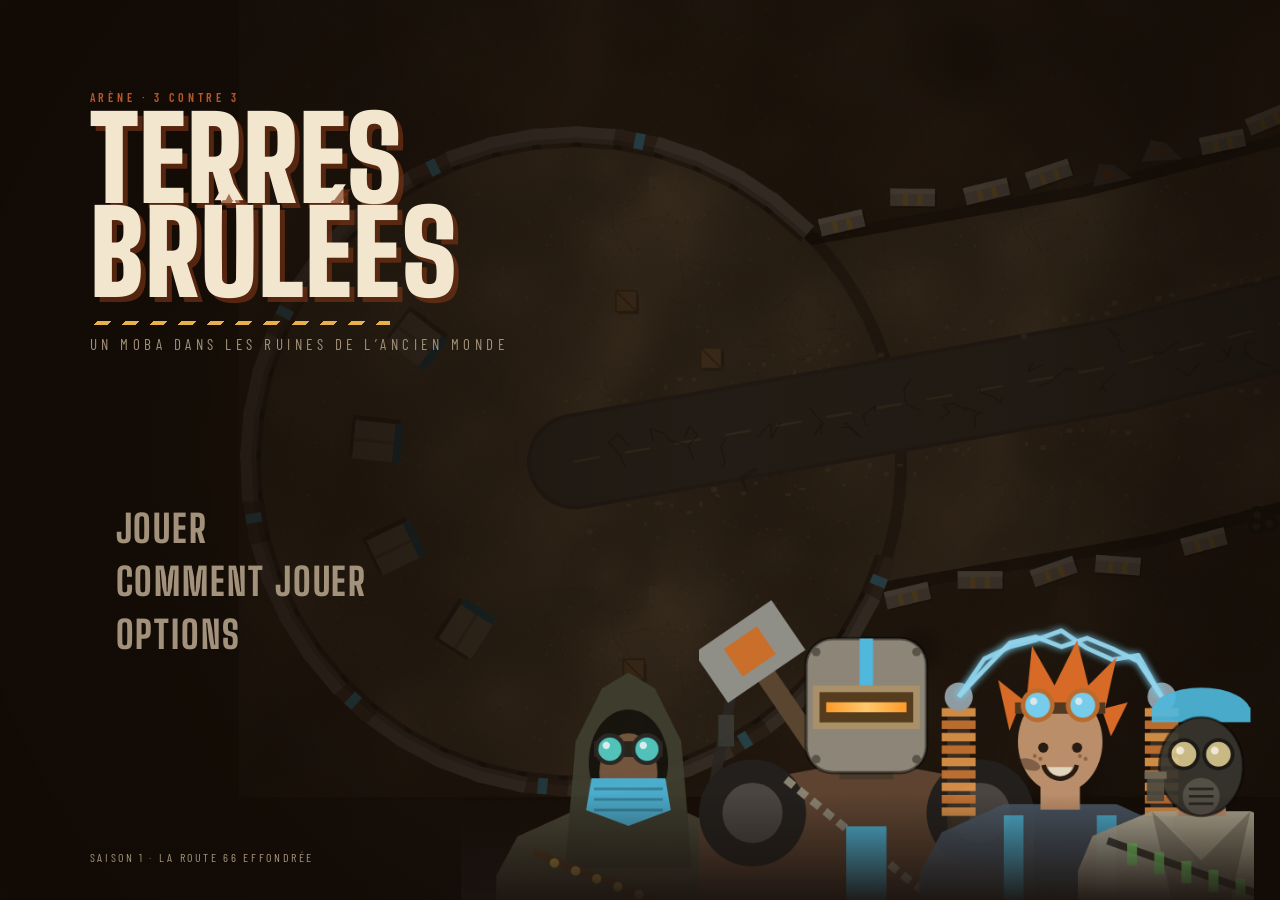
==== moba/index.html @ effb4233 "Ajout de Terres Brûlées, un MOBA 3 contre 3 post-apocalyptique Nouveau jeu dans le dossier moba/, in" ====
<!DOCTYPE html>
<html lang="fr">
<head>
  <meta charset="UTF-8">
  <meta name="viewport" content="width=device-width, initial-scale=1.0">
  <title>Terres Brûlées</title>
  <link rel="preconnect" href="https://fonts.googleapis.com">
  <link href="https://fonts.googleapis.com/css2?family=Big+Shoulders+Display:wght@600;800;900&family=Barlow+Condensed:wght@400;500;600;700&display=swap" rel="stylesheet">
  <link rel="stylesheet" href="css/style.css">
</head>
<body>
  <canvas id="game"></canvas>

  <!-- ============ HUD ============ -->
  <div id="hud" class="hidden">
    <div id="topBar">
      <div class="score blue"><span class="tag">Convoyeurs</span><span id="killsBlue">0</span></div>
      <div class="clockBox"><div id="clock">00:00</div><div id="towersInfo"></div></div>
      <div class="score red"><span id="killsRed">0</span><span class="tag">Charognards</span></div>
    </div>
    <div id="myStats"></div>
    <div id="allyFrames"></div>
    <div id="feed"></div>
    <div id="announce"></div>
    <div id="toasts"></div>
    <div id="deathBanner" class="hidden"><div class="t">Vous êtes à terre</div><div class="s">Retour au combat dans <b id="respawnIn">0</b> s · la boutique reste ouverte</div></div>
    <div id="recallBar" class="hidden"><div class="lbl">Retour à la base</div><div class="bar"><div id="recallFill"></div></div></div>

    <div id="bottomHud">
      <div id="statsCol"></div>
      <div id="heroBox"><div id="xpRing"><canvas id="heroPortrait" width="120" height="120"></canvas></div><div id="lvlBadge">1</div></div>
      <div id="centerCol">
        <div id="abilityRow"></div>
        <div class="bars">
          <div class="hpbar"><div id="hpFill"></div><div id="shieldFill"></div><span id="hpText"></span></div>
          <div class="manabar"><div id="manaFill"></div><span id="manaText"></span></div>
        </div>
      </div>
      <div id="invCol">
        <div id="items"></div>
        <div id="goldRow"><span class="coin"></span><span id="gold">0</span><button id="btnShop" data-tip="<b>Boutique</b><br>Achat possible à la base ou à terre.">Boutique</button><button id="btnRecall" data-tip="<b>Retour à la base</b><br>6 s, interrompu par les dégâts.">Base</button></div>
      </div>
    </div>
    <div id="mapFrame"><canvas id="minimap" width="300" height="108"></canvas></div>

    <div id="shop" class="hidden">
      <div class="shopHead"><span class="ttl">Boutique de Gros‑Louis</span><span id="shopStatus"></span><span class="gold"><span class="coin"></span><b id="shopGold">0</b></span><button id="shopClose">✕</button></div>
      <div class="shopBody">
        <div class="shopLeft">
          <div class="shopSection">Recommandés pour <span id="shopHero"></span></div><div id="shopRec" class="shopGrid"></div>
          <div class="shopSection">Pièces détachées</div><div id="shopT1" class="shopGrid"></div>
          <div class="shopSection">Équipement lourd</div><div id="shopT2" class="shopGrid"></div>
        </div>
        <div class="shopRight" id="shopDetail"></div>
      </div>
    </div>
    <div id="scoreboard" class="hidden"></div>
  </div>
  <div id="tooltip" class="hidden"></div>

  <!-- ============ ÉCRANS ============ -->
  <div id="screens">
    <div id="screenMain" class="screen">
      <div class="brand">
        <div class="kicker">Arène · 3 contre 3</div>
        <div class="brandTitle">Terres<br>Brûlées</div>
        <div class="rule"></div>
        <div class="brandSub">Un MOBA dans les ruines de l’ancien monde</div>
      </div>
      <nav class="mainNav">
        <a data-go="select">Jouer</a>
        <a data-go="howto">Comment jouer</a>
        <a data-go="options">Options</a>
      </nav>
      <canvas id="lineup" width="900" height="560"></canvas>
      <div class="footer">Saison 1 · La Route 66 effondrée</div>
    </div>

    <div id="screenSelect" class="screen hidden">
      <div class="selHead"><div class="kicker">Préparation</div><div class="selTitle">Choisissez votre héros</div></div>
      <div id="heroCards"></div>
      <div id="heroDetail"></div>
      <div class="selFoot">
        <a class="btn ghost" data-go="main">Retour</a>
        <div class="diffBox"><span class="lbl">Bots</span><div class="seg" id="diffSeg"></div><span id="diffBrief"></span></div>
        <a class="btn primary" id="btnFight">Entrer dans l’arène</a>
      </div>
    </div>

    <div id="screenVersus" class="screen hidden"><div id="versus"></div></div>

    <div id="screenHowto" class="screen hidden">
      <div class="panel wide"><div class="panelTitle">Comment jouer</div><div id="howtoBody"></div><div class="actions"><a class="btn ghost" data-go="back">Retour</a></div></div>
    </div>

    <div id="screenOptions" class="screen hidden">
      <div class="panel wide">
        <div class="panelTitle">Options</div>
        <div class="setting"><span class="lbl">Volume général</span><input type="range" id="optVolume" min="0" max="100"></div>
        <div class="setting"><span class="lbl">Ambiance et percussions</span><div class="seg" data-opt="music"><a data-v="1">Activées</a><a data-v="0">Coupées</a></div></div>
        <div class="setting"><span class="lbl">Caméra au début de la partie</span><div class="seg" data-opt="cameraLocked"><a data-v="1">Verrouillée</a><a data-v="0">Libre</a></div></div>
        <div class="setting"><span class="lbl">Défilement par les bords (caméra libre)</span><div class="seg" data-opt="edgeScroll"><a data-v="1">Activé</a><a data-v="0">Désactivé</a></div></div>
        <div class="setting"><span class="lbl">Chiffres de dégâts</span><div class="seg" data-opt="damageNumbers"><a data-v="1">Affichés</a><a data-v="0">Masqués</a></div></div>
        <div class="keysHead"><span class="lbl">Touches</span><span class="keysHint">Cliquez sur une touche pour la changer.</span><div class="seg" id="layoutSeg"><a data-v="azerty">AZERTY</a><a data-v="qwerty">QWERTY</a></div></div>
        <div id="keysList"></div>
        <div class="actions"><a class="btn ghost" data-go="back">Retour</a></div>
      </div>
    </div>

    <div id="screenPause" class="screen hidden dim">
      <div class="panel narrow"><div class="panelTitle">Pause</div>
        <nav class="mainNav small"><a id="btnResume">Reprendre</a><a data-go="howto">Comment jouer</a><a data-go="options">Options</a><a id="btnQuit">Abandonner la partie</a></nav>
      </div>
    </div>

    <div id="screenEnd" class="screen hidden dim">
      <div class="panel wide"><div class="panelTitle big" id="endTitle">Victoire</div><p id="endText"></p><div id="endStats"></div>
        <div class="actions"><a class="btn ghost" data-go="main">Menu principal</a><a class="btn primary" id="btnReplay">Rejouer</a></div>
      </div>
    </div>
  </div>

  <script src="js/utils.js"></script>
  <script src="js/data.js"></script>
  <script src="js/map.js"></script>
  <script src="js/entities.js"></script>
  <script src="js/abilities.js"></script>
  <script src="js/keys.js"></script>
  <script src="js/art.js"></script>
  <script src="js/audio.js"></script>
  <script src="js/bot.js"></script>
  <script src="js/game.js"></script>
  <script src="js/render.js"></script>
  <script src="js/input.js"></script>
  <script src="js/ui.js"></script>
  <script src="js/menu.js"></script>
  <script src="js/main.js"></script>
</body>
</html>
---- moba/css/style.css ----
/* ============ Terres Brûlées ============ */
:root {
  --bg: #1b1410; --ink: #efe4d0; --ink-dim: #a3927b; --line: rgba(214,170,110,0.22); --line-strong: rgba(214,170,110,0.55);
  --panel: rgba(24,17,12,0.9); --panel-2: rgba(36,26,18,0.92); --blue: #4fb8dc; --red: #e8503a; --gold: #e8b04a; --ok: #8be07a; --rust: #b8562a;
  --font: 'Barlow Condensed', 'Arial Narrow', sans-serif; --display: 'Big Shoulders Display', 'Barlow Condensed', Impact, sans-serif;
}
* { box-sizing: border-box; }
html, body { margin: 0; height: 100%; overflow: hidden; background: var(--bg); color: var(--ink); font-family: var(--font); user-select: none; }
canvas#game { position: fixed; inset: 0; display: block; }
.hidden { display: none !important; }
a { color: inherit; text-decoration: none; cursor: pointer; }
button { font-family: var(--font); color: var(--ink); background: rgba(0,0,0,0.3); border: 1px solid var(--line); cursor: pointer; }
button:hover { border-color: var(--gold); color: #fff; }
.lbl { font-size: 11px; letter-spacing: 0.18em; text-transform: uppercase; color: var(--ink-dim); }
.kicker { font-size: 12px; letter-spacing: 0.32em; text-transform: uppercase; color: var(--rust); font-weight: 600; }
.coin { display: inline-block; width: 12px; height: 12px; border-radius: 50%; background: radial-gradient(circle at 35% 35%, #ffe7a0, #c9902a 70%); border: 1px solid #7a5418; vertical-align: -1px; }
.plate { background: var(--panel); border: 1px solid var(--line); box-shadow: inset 0 0 0 1px rgba(0,0,0,0.45), 0 6px 24px rgba(0,0,0,0.4); }

/* ---------- HUD ---------- */
#hud { position: fixed; inset: 0; pointer-events: none; z-index: 5; }
#hud > * { pointer-events: auto; }
#topBar { position: absolute; top: 0; left: 50%; transform: translateX(-50%); display: flex; align-items: stretch; background: var(--panel); border: 1px solid var(--line); border-top: 0; clip-path: polygon(0 0, 100% 0, 96% 100%, 4% 100%); padding: 0 34px; }
#topBar .score { display: flex; align-items: center; gap: 10px; font-family: var(--display); font-weight: 800; font-size: 28px; padding: 4px 16px; }
#topBar .score.blue { color: var(--blue); } #topBar .score.red { color: var(--red); }
#topBar .tag { font-family: var(--font); font-size: 11px; letter-spacing: 0.2em; text-transform: uppercase; color: var(--ink-dim); font-weight: 600; }
#topBar .clockBox { text-align: center; padding: 4px 18px; border-left: 1px solid var(--line); border-right: 1px solid var(--line); }
#clock { font-family: var(--display); font-size: 22px; font-weight: 800; letter-spacing: 0.06em; font-variant-numeric: tabular-nums; }
#towersInfo { font-size: 11px; color: var(--ink-dim); letter-spacing: 0.08em; }
#myStats { position: absolute; top: 8px; right: 12px; font-size: 15px; color: var(--ink-dim); background: var(--panel); border: 1px solid var(--line); padding: 4px 12px; font-variant-numeric: tabular-nums; }
#myStats b { color: var(--ink); font-weight: 600; margin-right: 10px; }
#allyFrames { position: absolute; top: 60px; left: 12px; display: flex; flex-direction: column; gap: 6px; }
.af { display: flex; align-items: center; gap: 8px; background: var(--panel); border: 1px solid var(--line); padding: 4px 8px 4px 4px; width: 210px; }
.af canvas { width: 40px; height: 40px; border: 1px solid var(--line-strong); display: block; }
.af .info { flex: 1; min-width: 0; }
.af .nm { font-size: 14px; font-weight: 600; display: flex; justify-content: space-between; }
.af .nm span { color: var(--ink-dim); font-weight: 500; }
.af .b { height: 6px; background: #2a1f18; margin-top: 3px; } .af .b > div { height: 100%; background: var(--blue); }
.af.dead { opacity: 0.6; } .af.dead canvas { filter: grayscale(1); }
.af .rs { font-family: var(--display); font-size: 18px; color: var(--red); }
#feed { position: absolute; top: 56px; right: 12px; display: flex; flex-direction: column; gap: 4px; align-items: flex-end; }
.kill { display: flex; align-items: center; gap: 6px; background: var(--panel); border: 1px solid var(--line); padding: 3px 6px; animation: feedIn 0.25s, feedOut 0.8s 7s forwards; }
.kill canvas { width: 30px; height: 30px; display: block; }
.kill .k-blue { box-shadow: 0 0 0 2px var(--blue); } .kill .k-red { box-shadow: 0 0 0 2px var(--red); }
.kill .arrow { color: var(--ink-dim); font-size: 14px; }
.kill .txt { font-size: 13px; color: var(--ink-dim); }
@keyframes feedIn { from { transform: translateX(16px); opacity: 0; } }
@keyframes feedOut { to { opacity: 0; } }
#announce { position: absolute; top: 18%; left: 50%; transform: translateX(-50%); text-align: center; pointer-events: none; }
#announce .a { animation: annIn 0.35s cubic-bezier(.2,1.4,.4,1), annOut 0.6s 2.4s forwards; }
#announce .a .t { font-family: var(--display); font-size: 54px; font-weight: 900; letter-spacing: 0.06em; text-transform: uppercase; line-height: 1; text-shadow: 3px 3px 0 rgba(0,0,0,0.6); }
#announce .a .s { font-size: 17px; letter-spacing: 0.12em; text-transform: uppercase; color: var(--ink); margin-top: 6px; text-shadow: 1px 1px 0 rgba(0,0,0,0.8); }
#announce .a.good .t { color: #bfe9f7; } #announce .a.bad .t { color: #ff8a70; } #announce .a.info .t { color: var(--gold); }
@keyframes annIn { from { transform: scale(1.6); opacity: 0; } }
@keyframes annOut { to { opacity: 0; transform: translateY(-10px); } }
#toasts { position: absolute; bottom: 196px; left: 50%; transform: translateX(-50%); display: flex; flex-direction: column; align-items: center; gap: 4px; pointer-events: none; }
.toast { background: var(--panel); border: 1px solid var(--line); padding: 4px 14px; font-size: 15px; animation: feedIn 0.2s, feedOut 0.6s 2.4s forwards; }
.toast.warn { border-color: rgba(232,80,58,0.7); color: #ffb0a0; } .toast.good { border-color: rgba(139,224,122,0.6); color: #c8f5bd; } .toast.info { color: var(--gold); }
#deathBanner { position: absolute; top: 34%; left: 50%; transform: translateX(-50%); text-align: center; pointer-events: none; }
#deathBanner .t { font-family: var(--display); font-size: 44px; font-weight: 900; text-transform: uppercase; color: #d8cbb4; text-shadow: 3px 3px 0 rgba(0,0,0,0.6); }
#deathBanner .s { font-size: 18px; color: var(--ink-dim); } #deathBanner b { color: var(--ink); font-size: 24px; }
#recallBar { position: absolute; bottom: 210px; left: 50%; transform: translateX(-50%); width: 260px; text-align: center; }
#recallBar .bar { height: 8px; background: rgba(0,0,0,0.6); border: 1px solid var(--line); } #recallFill { height: 100%; background: var(--blue); width: 0; }

#bottomHud { position: absolute; bottom: 0; left: 50%; transform: translateX(-50%); display: flex; align-items: flex-end; gap: 0; background: linear-gradient(to bottom, rgba(36,26,18,0.94), rgba(20,14,10,0.97)); border: 1px solid var(--line); border-bottom: 0; padding: 10px 12px 10px; box-shadow: 0 -6px 24px rgba(0,0,0,0.4); }
#bottomHud::before { content: ''; position: absolute; left: 10px; right: 10px; top: -1px; height: 3px; background: repeating-linear-gradient(-45deg, var(--gold) 0 10px, #1a1410 10px 20px); opacity: 0.6; }
#statsCol { display: grid; grid-template-columns: auto auto; gap: 1px 10px; font-size: 13px; color: var(--ink-dim); padding-right: 12px; margin-right: 10px; border-right: 1px solid var(--line); align-self: center; font-variant-numeric: tabular-nums; }
#statsCol b { color: var(--ink); font-weight: 600; }
#heroBox { position: relative; margin-right: 12px; align-self: center; }
#xpRing { width: 104px; height: 104px; border-radius: 50%; padding: 4px; background: conic-gradient(var(--gold) 0deg, #3a2c1e 0deg); }
#heroPortrait { width: 96px; height: 96px; border-radius: 50%; display: block; border: 2px solid #1a120c; }
#lvlBadge { position: absolute; bottom: -2px; right: -2px; width: 30px; height: 30px; border-radius: 50%; background: #1a120c; border: 2px solid var(--gold); display: flex; align-items: center; justify-content: center; font-family: var(--display); font-weight: 800; font-size: 17px; }
#centerCol { display: flex; flex-direction: column; gap: 8px; }
#abilityRow { display: flex; gap: 6px; align-items: flex-end; }
.ab { position: relative; width: 58px; height: 58px; border: 2px solid #12100c; outline: 1px solid var(--line-strong); cursor: pointer; }
.ab canvas { width: 54px; height: 54px; display: block; }
.ab .cd { position: absolute; inset: 0; pointer-events: none; }
.ab .cdT { position: absolute; inset: 0; display: flex; align-items: center; justify-content: center; font-family: var(--display); font-weight: 800; font-size: 22px; text-shadow: 1px 1px 2px #000; pointer-events: none; }
.ab .key { position: absolute; top: -1px; left: -1px; background: #12100c; padding: 0 4px; font-size: 11px; font-weight: 600; }
.ab .cost { position: absolute; bottom: -1px; right: -1px; background: rgba(18,16,12,0.85); padding: 0 3px; font-size: 11px; color: #8ab8ff; }
.ab .pips { position: absolute; bottom: -9px; left: 0; right: 0; display: flex; gap: 2px; justify-content: center; }
.ab .pips i { width: 9px; height: 4px; background: #3a2c1e; display: block; } .ab .pips i.on { background: var(--gold); }
.ab .up { position: absolute; top: -26px; left: 50%; transform: translateX(-50%); width: 24px; height: 20px; padding: 0; font-size: 16px; line-height: 16px; font-weight: 700; background: #3a5a20; border-color: var(--ok); color: #fff; animation: pulse 1s infinite; }
@keyframes pulse { 50% { box-shadow: 0 0 10px var(--ok); } }
.ab.locked canvas { filter: grayscale(1) brightness(0.45); }
.ab.nomana canvas { filter: saturate(0.3) brightness(0.6) sepia(0.4) hue-rotate(180deg); }
.ab.ready { outline-color: var(--gold); }
.ab.small { width: 46px; height: 46px; } .ab.small canvas { width: 42px; height: 42px; }
.sep { width: 10px; }
.bars { display: flex; flex-direction: column; gap: 3px; }
.hpbar, .manabar { position: relative; height: 16px; background: #2a1f18; border: 1px solid #0f0b08; overflow: hidden; }
.manabar { height: 11px; }
#hpFill { position: absolute; left: 0; top: 0; bottom: 0; background: linear-gradient(#8be07a, #4f9a42); }
#shieldFill { position: absolute; top: 0; bottom: 0; background: #e8e8e0; }
#manaFill { position: absolute; left: 0; top: 0; bottom: 0; background: linear-gradient(#6aa8ff, #3a6ac8); }
.hpbar span, .manabar span { position: absolute; inset: 0; text-align: center; font-size: 12px; line-height: 15px; font-weight: 600; text-shadow: 1px 1px 1px #000; font-variant-numeric: tabular-nums; }
.manabar span { font-size: 10px; line-height: 10px; }
#invCol { margin-left: 14px; padding-left: 12px; border-left: 1px solid var(--line); display: flex; flex-direction: column; gap: 6px; }
#items { display: grid; grid-template-columns: repeat(3, 40px); gap: 4px; }
.slot { width: 40px; height: 40px; background: rgba(0,0,0,0.4); border: 1px solid var(--line); }
.slot canvas { width: 38px; height: 38px; display: block; }
#goldRow { display: flex; align-items: center; gap: 6px; font-family: var(--display); font-size: 20px; font-weight: 800; color: #ffd76a; }
#goldRow button { font-size: 12px; padding: 2px 8px; letter-spacing: 0.06em; text-transform: uppercase; font-family: var(--font); }
#mapFrame { position: absolute; right: 10px; bottom: 10px; padding: 4px; background: var(--panel); border: 1px solid var(--line); }
#minimap { width: 300px; height: 108px; display: block; cursor: pointer; }

/* Boutique */
#shop { position: absolute; left: 50%; top: 50%; transform: translate(-50%, -54%); width: 820px; max-width: 96vw; max-height: 78vh; display: flex; flex-direction: column; background: var(--panel-2); border: 1px solid var(--line-strong); box-shadow: 0 20px 60px rgba(0,0,0,0.6); }
.shopHead { display: flex; align-items: center; gap: 14px; padding: 10px 14px; border-bottom: 1px solid var(--line); background: repeating-linear-gradient(-45deg, rgba(232,176,74,0.08) 0 12px, transparent 12px 24px); }
.shopHead .ttl { font-family: var(--display); font-size: 24px; font-weight: 800; text-transform: uppercase; letter-spacing: 0.06em; }
#shopStatus { flex: 1; font-size: 14px; color: var(--ink-dim); }
#shopStatus.no { color: #ffb0a0; }
.shopHead .gold { font-family: var(--display); font-size: 22px; color: #ffd76a; }
.shopHead button { width: 30px; height: 30px; }
.shopBody { display: flex; min-height: 0; flex: 1; }
.shopLeft { flex: 1; overflow-y: auto; padding: 8px 14px 14px; }
.shopSection { font-size: 12px; letter-spacing: 0.2em; text-transform: uppercase; color: var(--rust); margin: 10px 0 6px; font-weight: 600; }
.shopGrid { display: flex; flex-wrap: wrap; gap: 8px; }
.si { width: 64px; text-align: center; cursor: pointer; }
.si canvas { width: 56px; height: 56px; display: block; margin: 0 auto; border: 1px solid var(--line); }
.si .c { font-size: 13px; color: #ffd76a; font-weight: 600; }
.si.sel canvas { outline: 2px solid var(--gold); } .si.poor .c { color: #b06a5a; } .si:hover canvas { border-color: var(--gold); }
.shopRight { width: 270px; border-left: 1px solid var(--line); padding: 14px; display: flex; flex-direction: column; gap: 10px; }
.shopRight .nm { font-family: var(--display); font-size: 24px; font-weight: 800; text-transform: uppercase; line-height: 1; }
.shopRight .st { font-size: 15px; } .shopRight .st div { display: flex; justify-content: space-between; border-bottom: 1px dotted var(--line); padding: 2px 0; } .shopRight .st b { color: var(--ok); }
.shopRight .btn { text-align: center; }
.shopRight .own { font-size: 13px; color: var(--ink-dim); }
.ownRow { display: flex; gap: 4px; flex-wrap: wrap; } .ownRow .slot { cursor: pointer; } .ownRow .slot:hover { border-color: var(--red); }

/* Tableau des scores */
#scoreboard { position: absolute; left: 50%; top: 50%; transform: translate(-50%, -55%); width: 760px; max-width: 96vw; background: var(--panel-2); border: 1px solid var(--line-strong); padding: 12px 16px; }
#scoreboard table { width: 100%; border-collapse: collapse; font-size: 15px; font-variant-numeric: tabular-nums; }
#scoreboard th { font-size: 11px; letter-spacing: 0.16em; text-transform: uppercase; color: var(--ink-dim); text-align: left; padding: 4px; font-weight: 600; }
#scoreboard td { padding: 4px; border-top: 1px solid var(--line); }
#scoreboard td canvas { width: 32px; height: 32px; display: block; }
#scoreboard .team { font-family: var(--display); font-size: 18px; font-weight: 800; text-transform: uppercase; padding-top: 10px; }
#scoreboard .team.blue { color: var(--blue); } #scoreboard .team.red { color: var(--red); }
#scoreboard .me td { background: rgba(255,211,77,0.08); }
.mini-items { display: flex; gap: 2px; } .mini-items canvas { width: 22px !important; height: 22px !important; }

#tooltip { position: fixed; z-index: 60; background: rgba(20,14,10,0.97); border: 1px solid var(--line-strong); padding: 8px 12px; font-size: 15px; max-width: 340px; pointer-events: none; line-height: 1.4; color: var(--ink-dim); }
#tooltip b { color: var(--ink); font-size: 16px; } #tooltip .k { color: var(--gold); } #tooltip .m { color: #8ab8ff; } #tooltip .g { color: var(--ok); }

/* ---------- Écrans ---------- */
#screens { position: fixed; inset: 0; z-index: 40; pointer-events: none; }
.screen { position: absolute; inset: 0; pointer-events: auto; }
.screen.dim { background: rgba(14,9,5,0.68); backdrop-filter: blur(3px); }
.brand { position: absolute; left: 7vw; top: 10vh; z-index: 2; }
.brandTitle { font-family: var(--display); font-size: clamp(64px, 9vw, 128px); font-weight: 900; line-height: 0.82; letter-spacing: 0.01em; text-transform: uppercase; color: #f3e6cf; text-shadow: 5px 5px 0 rgba(120,50,20,0.65); margin-top: 8px; }
.rule { width: 300px; height: 4px; background: repeating-linear-gradient(-45deg, var(--gold) 0 10px, transparent 10px 20px); margin: 20px 0 10px; }
.brandSub { font-size: 15px; letter-spacing: 0.3em; text-transform: uppercase; color: var(--ink-dim); }
.mainNav { position: absolute; left: 7vw; top: 56vh; display: flex; flex-direction: column; gap: 4px; z-index: 2; }
.mainNav a { font-family: var(--display); font-size: 38px; font-weight: 800; letter-spacing: 0.05em; text-transform: uppercase; color: var(--ink-dim); padding: 2px 0 2px 26px; position: relative; transition: color 0.15s, padding-left 0.15s; }
.mainNav a::before { content: ''; position: absolute; left: 0; top: 50%; width: 0; height: 4px; background: var(--rust); transition: width 0.15s; }
.mainNav a:hover { color: #fff; padding-left: 40px; } .mainNav a:hover::before { width: 28px; }
.mainNav.small { position: static; } .mainNav.small a { font-size: 26px; }
#lineup { position: absolute; right: 2vw; bottom: 0; width: min(62vw, 900px); height: auto; z-index: 1; }
.footer { position: absolute; left: 7vw; bottom: 4vh; font-size: 12px; letter-spacing: 0.22em; text-transform: uppercase; color: var(--ink-dim); z-index: 2; }

.selHead { position: absolute; left: 4vw; top: 4vh; }
.selTitle { font-family: var(--display); font-size: 48px; font-weight: 900; text-transform: uppercase; line-height: 1; }
#heroCards { position: absolute; left: 4vw; top: 17vh; display: grid; grid-template-columns: repeat(2, 200px); gap: 14px; }
.hc { position: relative; width: 200px; height: 250px; cursor: pointer; border: 2px solid #12100c; outline: 1px solid var(--line); overflow: hidden; transition: transform 0.12s; background: #000; }
.hc canvas { width: 100%; height: 100%; display: block; }
.hc .nm { position: absolute; left: 0; right: 0; bottom: 0; padding: 30px 10px 8px; background: linear-gradient(transparent, rgba(10,6,3,0.95)); }
.hc .nm b { display: block; font-family: var(--display); font-size: 26px; font-weight: 800; text-transform: uppercase; line-height: 1; }
.hc .nm span { font-size: 12px; letter-spacing: 0.18em; text-transform: uppercase; color: var(--gold); }
.hc:hover { transform: translateY(-3px); outline-color: var(--line-strong); }
.hc.sel { outline: 3px solid var(--gold); }
#heroDetail { position: absolute; left: calc(4vw + 440px); right: 4vw; top: 17vh; bottom: 14vh; display: flex; gap: 22px; background: var(--panel); border: 1px solid var(--line); padding: 18px; overflow: hidden; }
#heroDetail .big { width: 300px; flex: none; display: flex; flex-direction: column; gap: 10px; }
#heroDetail .big canvas { width: 300px; height: 300px; display: block; border: 1px solid var(--line-strong); }
#heroDetail .col { flex: 1; min-width: 0; overflow-y: auto; }
#heroDetail .hn { font-family: var(--display); font-size: 46px; font-weight: 900; text-transform: uppercase; line-height: 0.95; }
#heroDetail .ht { font-size: 16px; color: var(--gold); letter-spacing: 0.08em; margin-bottom: 8px; }
#heroDetail .lore { font-size: 16px; color: var(--ink-dim); line-height: 1.45; max-width: 62ch; }
#heroDetail .tip { font-size: 15px; border-left: 3px solid var(--rust); padding-left: 10px; margin: 10px 0; max-width: 62ch; }
.ratings div { display: grid; grid-template-columns: 90px 1fr; align-items: center; font-size: 13px; color: var(--ink-dim); gap: 8px; margin: 3px 0; }
.ratings i { display: inline-block; width: 30px; height: 7px; margin-right: 3px; background: #3a2c1e; } .ratings i.on { background: var(--gold); }
.abil { display: flex; gap: 12px; padding: 8px 0; border-top: 1px dotted var(--line); }
.abil canvas { width: 48px; height: 48px; flex: none; border: 1px solid var(--line-strong); }
.abil .an { font-size: 17px; font-weight: 700; } .abil .an .k { display: inline-block; min-width: 20px; text-align: center; border: 1px solid var(--line-strong); font-size: 12px; margin-right: 8px; padding: 0 4px; color: var(--gold); }
.abil .an small { color: var(--ink-dim); font-weight: 500; margin-left: 6px; font-size: 13px; }
.abil .ad { font-size: 15px; color: var(--ink-dim); line-height: 1.35; max-width: 70ch; }
.selFoot { position: absolute; left: 4vw; right: 4vw; bottom: 4vh; display: flex; align-items: center; gap: 20px; }
.diffBox { flex: 1; display: flex; align-items: center; gap: 12px; min-width: 0; }
#diffBrief { font-size: 14px; color: var(--ink-dim); }
.seg { display: flex; flex: none; }
.seg a { padding: 6px 14px; border: 1px solid var(--line); border-right-width: 0; font-size: 14px; letter-spacing: 0.1em; text-transform: uppercase; color: var(--ink-dim); }
.seg a:last-child { border-right-width: 1px; } .seg a:hover { color: #fff; } .seg a.on { background: rgba(184,86,42,0.45); color: #fff; border-color: var(--line-strong); }
.btn { padding: 10px 26px; border: 1px solid var(--line-strong); font-size: 16px; letter-spacing: 0.14em; text-transform: uppercase; color: var(--ink); display: inline-block; }
.btn:hover { border-color: var(--gold); color: #fff; }
.btn.primary { background: linear-gradient(#c4602e, #8a3a18); border-color: #e0884a; color: #fff; font-family: var(--display); font-size: 22px; font-weight: 800; letter-spacing: 0.08em; padding: 10px 32px; }
.btn.primary:hover { background: linear-gradient(#d87038, #a0441c); }
.btn.primary.off { opacity: 0.4; pointer-events: none; }
.btn.ghost { color: var(--ink-dim); }

#versus { position: absolute; inset: 0; display: flex; align-items: center; justify-content: center; gap: 40px; background: radial-gradient(ellipse at center, rgba(60,30,14,0.6), rgba(10,6,3,0.95)); }
#versus .side { display: flex; gap: 12px; }
#versus .vc { width: 170px; text-align: center; animation: vsIn 0.5s backwards; }
#versus .vc canvas { width: 170px; height: 220px; display: block; border: 2px solid #12100c; }
#versus .vc.blue canvas { outline: 2px solid var(--blue); } #versus .vc.red canvas { outline: 2px solid var(--red); }
#versus .vc b { display: block; font-family: var(--display); font-size: 22px; font-weight: 800; text-transform: uppercase; margin-top: 8px; }
#versus .vc span { font-size: 12px; letter-spacing: 0.16em; text-transform: uppercase; color: var(--ink-dim); }
#versus .vc.me b { color: #ffd34d; }
#versus .vs { font-family: var(--display); font-size: 96px; font-weight: 900; color: var(--gold); text-shadow: 4px 4px 0 rgba(120,50,20,0.7); }
@keyframes vsIn { from { opacity: 0; transform: translateY(30px); } }

.panel { position: absolute; left: 50%; top: 50%; transform: translate(-50%, -50%); width: 560px; max-width: 94vw; max-height: 90vh; overflow-y: auto; background: var(--panel); border: 1px solid var(--line); padding: 26px 32px; box-shadow: 0 20px 60px rgba(0,0,0,0.5); }
.panel.wide { width: 900px; } .panel.narrow { width: 400px; }
.panelTitle { font-family: var(--display); font-size: 36px; font-weight: 900; letter-spacing: 0.04em; text-transform: uppercase; border-bottom: 1px solid var(--line); padding-bottom: 8px; margin-bottom: 14px; }
.panelTitle.big { font-size: 80px; text-align: center; border: 0; color: #f3e6cf; text-shadow: 5px 5px 0 rgba(120,50,20,0.65); }
.panelTitle.big.defeat { color: var(--red); text-shadow: 5px 5px 0 rgba(40,10,5,0.7); }
.setting { display: flex; align-items: center; justify-content: space-between; padding: 10px 0; border-bottom: 1px dotted var(--line); gap: 12px; }
input[type=range] { width: 240px; accent-color: var(--gold); }
.actions { display: flex; justify-content: flex-end; gap: 10px; margin-top: 18px; }
.keysHead { display: flex; align-items: center; gap: 14px; margin-top: 20px; padding-bottom: 8px; border-bottom: 1px solid var(--line); }
.keysHint { flex: 1; font-size: 14px; color: var(--ink-dim); }
#keysList { display: grid; grid-template-columns: 1fr 1fr; gap: 0 28px; margin-top: 4px; }
#keysList .kgroup { grid-column: 1 / -1; font-size: 11px; letter-spacing: 0.2em; text-transform: uppercase; color: var(--rust); margin: 12px 0 2px; font-weight: 600; }
.krow { display: flex; justify-content: space-between; align-items: center; padding: 5px 0; border-bottom: 1px dotted var(--line); font-size: 16px; }
.krow kbd { font-family: var(--font); min-width: 52px; text-align: center; border: 1px solid var(--line-strong); padding: 2px 10px; font-size: 15px; color: #fff; cursor: pointer; background: rgba(0,0,0,0.3); }
.krow kbd:hover { border-color: var(--gold); } .krow.listen kbd { border-color: var(--gold); color: var(--gold); }
#howtoBody h3 { font-family: var(--display); font-size: 22px; font-weight: 800; text-transform: uppercase; color: var(--gold); margin: 16px 0 4px; letter-spacing: 0.04em; }
#howtoBody p { font-size: 17px; color: var(--ink-dim); line-height: 1.5; margin: 4px 0; max-width: 75ch; } #howtoBody p b { color: var(--ink); }
.ctrlTable { width: 100%; border-collapse: collapse; font-size: 16px; } .ctrlTable td { padding: 5px 6px; border-bottom: 1px dotted var(--line); vertical-align: top; } .ctrlTable td:first-child { color: var(--ink-dim); width: 34%; }
kbd { font-family: var(--font); border: 1px solid var(--line-strong); padding: 0 6px; font-size: 14px; color: #fff; background: rgba(0,0,0,0.3); }
#endText { text-align: center; color: var(--ink-dim); font-size: 18px; margin: 0 0 12px; }
#endStats table { width: 100%; border-collapse: collapse; font-size: 15px; font-variant-numeric: tabular-nums; }
#endStats th { font-size: 11px; letter-spacing: 0.16em; text-transform: uppercase; color: var(--ink-dim); text-align: left; padding: 4px; font-weight: 600; }
#endStats td { padding: 4px; border-top: 1px solid var(--line); } #endStats td canvas { width: 30px; height: 30px; display: block; }
#endStats .me td { background: rgba(255,211,77,0.08); }
#endStats .team { font-family: var(--display); font-size: 18px; font-weight: 800; text-transform: uppercase; padding-top: 10px; }
#endStats .team.blue { color: var(--blue); } #endStats .team.red { color: var(--red); }
@media (max-width: 1280px) { #heroCards { grid-template-columns: repeat(2, 150px); } .hc { width: 150px; height: 190px; } #heroDetail { left: calc(4vw + 340px); } #heroDetail .big { display: none; } #statsCol { display: none; } }
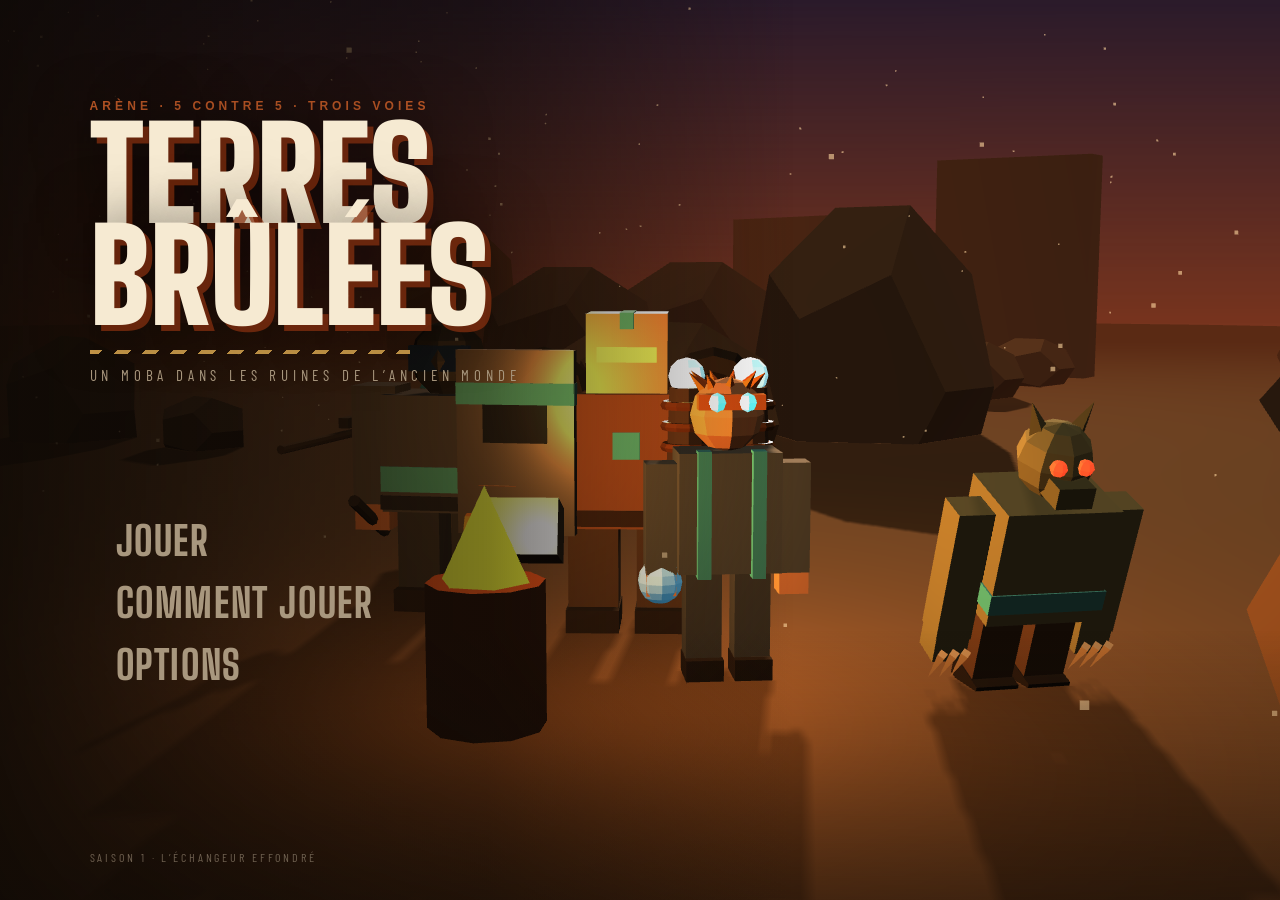
==== commit 5535829f: "MOBA v2 : 3D, 3 voies, jungle et objets à recettes - Rendu 3D avec Three.js r128 (fourni dans vendor" ====
--- a/moba/index.html
+++ b/moba/index.html
@@ -9,95 +9,90 @@
   <link rel="stylesheet" href="css/style.css">
 </head>
 <body>
-  <canvas id="game"></canvas>
+  <canvas id="gameCanvas"></canvas>
+  <canvas id="overlay"></canvas>
 
-  <!-- ============ HUD ============ -->
+  <!-- ================= HUD ================= -->
   <div id="hud" class="hidden">
-    <div id="topBar">
-      <div class="score blue"><span class="tag">Convoyeurs</span><span id="killsBlue">0</span></div>
-      <div class="clockBox"><div id="clock">00:00</div><div id="towersInfo"></div></div>
-      <div class="score red"><span id="killsRed">0</span><span class="tag">Charognards</span></div>
+    <div id="topRight">
+      <div id="scoreBox" class="plate">
+        <div class="teams"><span class="b" id="killsBlue">0</span><span class="vs">⚔</span><span class="r" id="killsRed">0</span></div>
+        <div class="me"><span data-tip="<b>Éliminations / Morts / Assistances</b>"><i class="ico k"></i><b id="kda">0 / 0 / 0</b></span><span data-tip="<b>Sbires et monstres achevés</b>"><i class="ico cs"></i><b id="cs">0</b></span><span><i class="ico clk"></i><b id="clock">00:00</b></span></div>
+      </div>
+      <div id="feed"></div>
     </div>
-    <div id="myStats"></div>
+    <div id="objectives"></div>
     <div id="allyFrames"></div>
-    <div id="feed"></div>
     <div id="announce"></div>
     <div id="toasts"></div>
-    <div id="deathBanner" class="hidden"><div class="t">Vous êtes à terre</div><div class="s">Retour au combat dans <b id="respawnIn">0</b> s · la boutique reste ouverte</div></div>
-    <div id="recallBar" class="hidden"><div class="lbl">Retour à la base</div><div class="bar"><div id="recallFill"></div></div></div>
+    <div id="deathBanner" class="hidden"><div class="t">À terre</div><div class="s">Retour au combat dans <b id="respawnIn">0</b> s — la boutique reste ouverte</div></div>
+    <div id="recallBar" class="hidden"><span>Retour à la base</span><div class="bar"><div id="recallFill"></div></div></div>
 
-    <div id="bottomHud">
-      <div id="statsCol"></div>
-      <div id="heroBox"><div id="xpRing"><canvas id="heroPortrait" width="120" height="120"></canvas></div><div id="lvlBadge">1</div></div>
-      <div id="centerCol">
-        <div id="abilityRow"></div>
-        <div class="bars">
+    <div id="hudMain">
+      <div id="statPanel"></div>
+      <div id="portraitBox"><div id="buffRow"></div><div id="xpRing"><canvas id="heroPortrait" width="128" height="128"></canvas></div><div id="lvlBadge">1</div></div>
+      <div id="centerBox">
+        <div class="abRow"><div id="abilityRow"></div><div id="spellBox"></div></div>
+        <div id="barsBox">
           <div class="hpbar"><div id="hpFill"></div><div id="shieldFill"></div><span id="hpText"></span></div>
-          <div class="manabar"><div id="manaFill"></div><span id="manaText"></span></div>
+          <div class="mpbar"><div id="manaFill"></div><span id="manaText"></span></div>
         </div>
       </div>
-      <div id="invCol">
+      <div id="invBox">
         <div id="items"></div>
-        <div id="goldRow"><span class="coin"></span><span id="gold">0</span><button id="btnShop" data-tip="<b>Boutique</b><br>Achat possible à la base ou à terre.">Boutique</button><button id="btnRecall" data-tip="<b>Retour à la base</b><br>6 s, interrompu par les dégâts.">Base</button></div>
+        <div id="goldRow"><span class="coin"></span><b id="gold">0</b><button id="btnShop">Boutique</button><button id="btnRecall" class="icon"></button></div>
       </div>
     </div>
-    <div id="mapFrame"><canvas id="minimap" width="300" height="108"></canvas></div>
-
-    <div id="shop" class="hidden">
-      <div class="shopHead"><span class="ttl">Boutique de Gros‑Louis</span><span id="shopStatus"></span><span class="gold"><span class="coin"></span><b id="shopGold">0</b></span><button id="shopClose">✕</button></div>
-      <div class="shopBody">
-        <div class="shopLeft">
-          <div class="shopSection">Recommandés pour <span id="shopHero"></span></div><div id="shopRec" class="shopGrid"></div>
-          <div class="shopSection">Pièces détachées</div><div id="shopT1" class="shopGrid"></div>
-          <div class="shopSection">Équipement lourd</div><div id="shopT2" class="shopGrid"></div>
-        </div>
-        <div class="shopRight" id="shopDetail"></div>
-      </div>
-    </div>
+    <div id="mapBox"><canvas id="minimap" width="232" height="232"></canvas></div>
+    <div id="shop" class="hidden"></div>
     <div id="scoreboard" class="hidden"></div>
   </div>
   <div id="tooltip" class="hidden"></div>
 
-  <!-- ============ ÉCRANS ============ -->
+  <!-- ================= ÉCRANS ================= -->
   <div id="screens">
     <div id="screenMain" class="screen">
+      <div class="mainShade"></div>
       <div class="brand">
-        <div class="kicker">Arène · 3 contre 3</div>
+        <div class="kicker">Arène · 5 contre 5 · trois voies</div>
         <div class="brandTitle">Terres<br>Brûlées</div>
         <div class="rule"></div>
         <div class="brandSub">Un MOBA dans les ruines de l’ancien monde</div>
       </div>
       <nav class="mainNav">
-        <a data-go="select">Jouer</a>
-        <a data-go="howto">Comment jouer</a>
-        <a data-go="options">Options</a>
+        <a data-go="select"><span>Jouer</span><small>Partie contre l’IA</small></a>
+        <a data-go="howto"><span>Comment jouer</span><small>Voies, jungle, objets</small></a>
+        <a data-go="options"><span>Options</span><small>Son, caméra, touches</small></a>
       </nav>
-      <canvas id="lineup" width="900" height="560"></canvas>
-      <div class="footer">Saison 1 · La Route 66 effondrée</div>
+      <div class="footer">Saison 1 · L’échangeur effondré</div>
     </div>
 
     <div id="screenSelect" class="screen hidden">
+      <div class="selShade"></div>
       <div class="selHead"><div class="kicker">Préparation</div><div class="selTitle">Choisissez votre héros</div></div>
-      <div id="heroCards"></div>
-      <div id="heroDetail"></div>
+      <div id="heroGrid"></div>
+      <div id="stage"></div>
+      <div id="heroInfo"></div>
       <div class="selFoot">
         <a class="btn ghost" data-go="main">Retour</a>
-        <div class="diffBox"><span class="lbl">Bots</span><div class="seg" id="diffSeg"></div><span id="diffBrief"></span></div>
+        <div class="pickBox"><span class="lbl">Poste</span><div id="rolePick"></div><span id="roleHint"></span></div>
+        <div class="pickBox"><span class="lbl">Bots</span><div class="seg" id="diffSeg"></div><span id="diffBrief"></span></div>
         <a class="btn primary" id="btnFight">Entrer dans l’arène</a>
       </div>
     </div>
 
     <div id="screenVersus" class="screen hidden"><div id="versus"></div></div>
 
-    <div id="screenHowto" class="screen hidden">
-      <div class="panel wide"><div class="panelTitle">Comment jouer</div><div id="howtoBody"></div><div class="actions"><a class="btn ghost" data-go="back">Retour</a></div></div>
+    <div id="screenHowto" class="screen hidden dim">
+      <div class="panel xwide"><div class="panelTitle">Comment jouer</div><div id="howtoBody"></div><div class="actions"><a class="btn ghost" data-go="back">Retour</a></div></div>
     </div>
 
-    <div id="screenOptions" class="screen hidden">
+    <div id="screenOptions" class="screen hidden dim">
       <div class="panel wide">
         <div class="panelTitle">Options</div>
         <div class="setting"><span class="lbl">Volume général</span><input type="range" id="optVolume" min="0" max="100"></div>
         <div class="setting"><span class="lbl">Ambiance et percussions</span><div class="seg" data-opt="music"><a data-v="1">Activées</a><a data-v="0">Coupées</a></div></div>
+        <div class="setting"><span class="lbl">Ombres</span><div class="seg" data-opt="shadows"><a data-v="1">Activées</a><a data-v="0">Désactivées</a></div></div>
         <div class="setting"><span class="lbl">Caméra au début de la partie</span><div class="seg" data-opt="cameraLocked"><a data-v="1">Verrouillée</a><a data-v="0">Libre</a></div></div>
         <div class="setting"><span class="lbl">Défilement par les bords (caméra libre)</span><div class="seg" data-opt="edgeScroll"><a data-v="1">Activé</a><a data-v="0">Désactivé</a></div></div>
         <div class="setting"><span class="lbl">Chiffres de dégâts</span><div class="seg" data-opt="damageNumbers"><a data-v="1">Affichés</a><a data-v="0">Masqués</a></div></div>
@@ -109,28 +104,31 @@
 
     <div id="screenPause" class="screen hidden dim">
       <div class="panel narrow"><div class="panelTitle">Pause</div>
-        <nav class="mainNav small"><a id="btnResume">Reprendre</a><a data-go="howto">Comment jouer</a><a data-go="options">Options</a><a id="btnQuit">Abandonner la partie</a></nav>
+        <nav class="mainNav small"><a id="btnResume"><span>Reprendre</span></a><a data-go="howto"><span>Comment jouer</span></a><a data-go="options"><span>Options</span></a><a id="btnQuit"><span>Abandonner</span></a></nav>
       </div>
     </div>
 
     <div id="screenEnd" class="screen hidden dim">
-      <div class="panel wide"><div class="panelTitle big" id="endTitle">Victoire</div><p id="endText"></p><div id="endStats"></div>
+      <div class="panel xwide"><div class="panelTitle big" id="endTitle">Victoire</div><p id="endText"></p><div id="endStats"></div>
         <div class="actions"><a class="btn ghost" data-go="main">Menu principal</a><a class="btn primary" id="btnReplay">Rejouer</a></div>
       </div>
     </div>
   </div>
 
+  <script src="vendor/three.min.js"></script>
   <script src="js/utils.js"></script>
   <script src="js/data.js"></script>
   <script src="js/map.js"></script>
   <script src="js/entities.js"></script>
   <script src="js/abilities.js"></script>
   <script src="js/keys.js"></script>
-  <script src="js/art.js"></script>
+  <script src="js/models.js"></script>
+  <script src="js/studio.js"></script>
+  <script src="js/icons.js"></script>
   <script src="js/audio.js"></script>
   <script src="js/bot.js"></script>
   <script src="js/game.js"></script>
-  <script src="js/render.js"></script>
+  <script src="js/render3d.js"></script>
   <script src="js/input.js"></script>
   <script src="js/ui.js"></script>
   <script src="js/menu.js"></script>
--- a/moba/css/style.css
+++ b/moba/css/style.css
@@ -1,234 +1,285 @@
-/* ============ Terres Brûlées ============ */
+/* ================= Terres Brûlées ================= */
 :root {
-  --bg: #1b1410; --ink: #efe4d0; --ink-dim: #a3927b; --line: rgba(214,170,110,0.22); --line-strong: rgba(214,170,110,0.55);
-  --panel: rgba(24,17,12,0.9); --panel-2: rgba(36,26,18,0.92); --blue: #4fb8dc; --red: #e8503a; --gold: #e8b04a; --ok: #8be07a; --rust: #b8562a;
+  --bg: #120d09; --ink: #f1e6d0; --dim: #a8977e; --faint: #6e6050;
+  --brass: #c99a4a; --brass-hi: #f0c878; --brass-lo: #6a4e24;
+  --panel: #17110c; --panel-2: #211912; --edge: #3a2c1e;
+  --rust: #c05a28; --blue: #3fb6e8; --red: #ef4a32; --ok: #7fd96a; --mana: #3e7ad8; --xp: #9a6ae8;
   --font: 'Barlow Condensed', 'Arial Narrow', sans-serif; --display: 'Big Shoulders Display', 'Barlow Condensed', Impact, sans-serif;
 }
 * { box-sizing: border-box; }
 html, body { margin: 0; height: 100%; overflow: hidden; background: var(--bg); color: var(--ink); font-family: var(--font); user-select: none; }
-canvas#game { position: fixed; inset: 0; display: block; }
+canvas#gameCanvas { position: fixed; inset: 0; display: block; transition: filter 0.6s; }
+canvas#overlay { position: fixed; inset: 0; pointer-events: none; z-index: 2; }
 .hidden { display: none !important; }
 a { color: inherit; text-decoration: none; cursor: pointer; }
-button { font-family: var(--font); color: var(--ink); background: rgba(0,0,0,0.3); border: 1px solid var(--line); cursor: pointer; }
-button:hover { border-color: var(--gold); color: #fff; }
-.lbl { font-size: 11px; letter-spacing: 0.18em; text-transform: uppercase; color: var(--ink-dim); }
-.kicker { font-size: 12px; letter-spacing: 0.32em; text-transform: uppercase; color: var(--rust); font-weight: 600; }
-.coin { display: inline-block; width: 12px; height: 12px; border-radius: 50%; background: radial-gradient(circle at 35% 35%, #ffe7a0, #c9902a 70%); border: 1px solid #7a5418; vertical-align: -1px; }
-.plate { background: var(--panel); border: 1px solid var(--line); box-shadow: inset 0 0 0 1px rgba(0,0,0,0.45), 0 6px 24px rgba(0,0,0,0.4); }
-
-/* ---------- HUD ---------- */
+button { font-family: var(--font); color: var(--ink); cursor: pointer; }
+.lbl { font-size: 11px; letter-spacing: 0.2em; text-transform: uppercase; color: var(--dim); font-weight: 600; }
+.kicker { font-size: 12px; letter-spacing: 0.34em; text-transform: uppercase; color: var(--rust); font-weight: 700; }
+.coin { display: inline-block; width: 13px; height: 13px; border-radius: 50%; background: radial-gradient(circle at 35% 35%, #fff0b8, #d49a2a 65%, #7a5418); box-shadow: 0 0 0 1px #4a3410; vertical-align: -1px; margin-right: 4px; }
+kbd { font-family: var(--font); border: 1px solid var(--brass-lo); border-bottom-width: 2px; padding: 0 6px; font-size: 14px; color: var(--brass-hi); background: #0c0906; border-radius: 3px; }
+/* Plaque métallique à liseré de laiton */
+.plate { background: linear-gradient(180deg, #241a12, #120d09); border: 1px solid var(--brass-lo); box-shadow: inset 0 1px 0 rgba(255,220,160,0.12), inset 0 0 0 1px rgba(0,0,0,0.6), 0 8px 24px rgba(0,0,0,0.5); }
+
+/* ================= HUD ================= */
 #hud { position: fixed; inset: 0; pointer-events: none; z-index: 5; }
 #hud > * { pointer-events: auto; }
-#topBar { position: absolute; top: 0; left: 50%; transform: translateX(-50%); display: flex; align-items: stretch; background: var(--panel); border: 1px solid var(--line); border-top: 0; clip-path: polygon(0 0, 100% 0, 96% 100%, 4% 100%); padding: 0 34px; }
-#topBar .score { display: flex; align-items: center; gap: 10px; font-family: var(--display); font-weight: 800; font-size: 28px; padding: 4px 16px; }
-#topBar .score.blue { color: var(--blue); } #topBar .score.red { color: var(--red); }
-#topBar .tag { font-family: var(--font); font-size: 11px; letter-spacing: 0.2em; text-transform: uppercase; color: var(--ink-dim); font-weight: 600; }
-#topBar .clockBox { text-align: center; padding: 4px 18px; border-left: 1px solid var(--line); border-right: 1px solid var(--line); }
-#clock { font-family: var(--display); font-size: 22px; font-weight: 800; letter-spacing: 0.06em; font-variant-numeric: tabular-nums; }
-#towersInfo { font-size: 11px; color: var(--ink-dim); letter-spacing: 0.08em; }
-#myStats { position: absolute; top: 8px; right: 12px; font-size: 15px; color: var(--ink-dim); background: var(--panel); border: 1px solid var(--line); padding: 4px 12px; font-variant-numeric: tabular-nums; }
-#myStats b { color: var(--ink); font-weight: 600; margin-right: 10px; }
-#allyFrames { position: absolute; top: 60px; left: 12px; display: flex; flex-direction: column; gap: 6px; }
-.af { display: flex; align-items: center; gap: 8px; background: var(--panel); border: 1px solid var(--line); padding: 4px 8px 4px 4px; width: 210px; }
-.af canvas { width: 40px; height: 40px; border: 1px solid var(--line-strong); display: block; }
+#topRight { position: absolute; top: 10px; right: 12px; display: flex; flex-direction: column; align-items: flex-end; gap: 8px; }
+#scoreBox { padding: 6px 14px 7px; min-width: 260px; }
+#scoreBox .teams { display: flex; justify-content: center; align-items: center; gap: 14px; font-family: var(--display); font-weight: 900; font-size: 28px; line-height: 1; }
+#scoreBox .teams .b { color: var(--blue); } #scoreBox .teams .r { color: var(--red); } #scoreBox .vs { font-size: 16px; color: var(--brass); }
+#scoreBox .me { display: flex; justify-content: space-between; gap: 14px; font-size: 14px; color: var(--dim); margin-top: 4px; border-top: 1px solid var(--edge); padding-top: 4px; font-variant-numeric: tabular-nums; }
+#scoreBox .me b { color: var(--ink); font-weight: 600; }
+.ico { display: inline-block; width: 11px; height: 11px; margin-right: 5px; vertical-align: -1px; border: 2px solid var(--brass); }
+.ico.k { transform: rotate(45deg); } .ico.cs { border-radius: 50%; } .ico.clk { border-radius: 50%; border-color: var(--dim); }
+#feed { display: flex; flex-direction: column; gap: 4px; align-items: flex-end; }
+.kill { display: flex; align-items: center; gap: 6px; padding: 3px 6px; background: linear-gradient(90deg, rgba(18,13,9,0.2), rgba(18,13,9,0.92)); border-right: 3px solid var(--brass); animation: slideIn 0.25s, fadeOut 0.8s 8s forwards; }
+.kill .pk { display: block; width: 34px; height: 34px; border-radius: 50%; overflow: hidden; border: 2px solid; } .kill .pk.b { border-color: var(--blue); } .kill .pk.r { border-color: var(--red); }
+.kill .pk canvas { display: block; width: 100%; height: 100%; }
+.kill .sw { width: 22px; height: 12px; background: linear-gradient(90deg, transparent 0 20%, currentColor 20% 100%); clip-path: polygon(0 40%, 70% 40%, 70% 0, 100% 50%, 70% 100%, 70% 60%, 0 60%); } .kill .sw.b { color: var(--blue); } .kill .sw.r { color: var(--red); }
+.kill .txt { font-size: 13px; color: var(--dim); }
+@keyframes slideIn { from { transform: translateX(16px); opacity: 0; } }
+@keyframes fadeOut { to { opacity: 0; } }
+#objectives { position: absolute; top: 10px; left: 50%; transform: translateX(-50%); display: flex; gap: 6px; }
+.obj { display: flex; align-items: center; gap: 7px; padding: 4px 10px; background: rgba(18,13,9,0.85); border: 1px solid var(--edge); font-size: 13px; color: var(--dim); }
+.obj b { color: var(--ink); font-variant-numeric: tabular-nums; } .obj.alive { border-color: var(--brass); } .obj.alive b { color: var(--brass-hi); }
+.obj .ic { width: 16px; height: 16px; border-radius: 50%; } .obj .ic.worm { background: radial-gradient(#e8c88a, #8a6a3a); } .obj .ic.titan { background: radial-gradient(#ff7a40, #6a2a10); }
+#allyFrames { position: absolute; top: 12px; left: 12px; display: flex; flex-direction: column; gap: 7px; }
+.af { display: flex; align-items: center; gap: 8px; width: 214px; padding: 4px 8px 4px 4px; background: rgba(18,13,9,0.88); border: 1px solid var(--edge); border-left: 3px solid var(--blue); }
+.af .pw { position: relative; width: 46px; height: 46px; flex: none; }
+.af .pw canvas { width: 46px; height: 46px; display: block; border-radius: 50%; border: 2px solid var(--brass-lo); }
+.af .lv { position: absolute; bottom: -3px; left: -3px; background: #0c0906; border: 1px solid var(--brass); font-size: 11px; font-weight: 700; padding: 0 4px; border-radius: 8px; }
+.af .rs { position: absolute; inset: 0; display: flex; align-items: center; justify-content: center; font-family: var(--display); font-weight: 900; font-size: 22px; color: #fff; text-shadow: 0 0 4px #000; }
+.af .ult { position: absolute; top: -2px; right: -2px; width: 10px; height: 10px; border-radius: 50%; background: #3a2c1e; border: 1px solid #000; } .af .ult.on { background: var(--brass-hi); box-shadow: 0 0 6px var(--brass-hi); }
 .af .info { flex: 1; min-width: 0; }
-.af .nm { font-size: 14px; font-weight: 600; display: flex; justify-content: space-between; }
-.af .nm span { color: var(--ink-dim); font-weight: 500; }
-.af .b { height: 6px; background: #2a1f18; margin-top: 3px; } .af .b > div { height: 100%; background: var(--blue); }
-.af.dead { opacity: 0.6; } .af.dead canvas { filter: grayscale(1); }
-.af .rs { font-family: var(--display); font-size: 18px; color: var(--red); }
-#feed { position: absolute; top: 56px; right: 12px; display: flex; flex-direction: column; gap: 4px; align-items: flex-end; }
-.kill { display: flex; align-items: center; gap: 6px; background: var(--panel); border: 1px solid var(--line); padding: 3px 6px; animation: feedIn 0.25s, feedOut 0.8s 7s forwards; }
-.kill canvas { width: 30px; height: 30px; display: block; }
-.kill .k-blue { box-shadow: 0 0 0 2px var(--blue); } .kill .k-red { box-shadow: 0 0 0 2px var(--red); }
-.kill .arrow { color: var(--ink-dim); font-size: 14px; }
-.kill .txt { font-size: 13px; color: var(--ink-dim); }
-@keyframes feedIn { from { transform: translateX(16px); opacity: 0; } }
-@keyframes feedOut { to { opacity: 0; } }
-#announce { position: absolute; top: 18%; left: 50%; transform: translateX(-50%); text-align: center; pointer-events: none; }
-#announce .a { animation: annIn 0.35s cubic-bezier(.2,1.4,.4,1), annOut 0.6s 2.4s forwards; }
-#announce .a .t { font-family: var(--display); font-size: 54px; font-weight: 900; letter-spacing: 0.06em; text-transform: uppercase; line-height: 1; text-shadow: 3px 3px 0 rgba(0,0,0,0.6); }
-#announce .a .s { font-size: 17px; letter-spacing: 0.12em; text-transform: uppercase; color: var(--ink); margin-top: 6px; text-shadow: 1px 1px 0 rgba(0,0,0,0.8); }
-#announce .a.good .t { color: #bfe9f7; } #announce .a.bad .t { color: #ff8a70; } #announce .a.info .t { color: var(--gold); }
-@keyframes annIn { from { transform: scale(1.6); opacity: 0; } }
-@keyframes annOut { to { opacity: 0; transform: translateY(-10px); } }
-#toasts { position: absolute; bottom: 196px; left: 50%; transform: translateX(-50%); display: flex; flex-direction: column; align-items: center; gap: 4px; pointer-events: none; }
-.toast { background: var(--panel); border: 1px solid var(--line); padding: 4px 14px; font-size: 15px; animation: feedIn 0.2s, feedOut 0.6s 2.4s forwards; }
-.toast.warn { border-color: rgba(232,80,58,0.7); color: #ffb0a0; } .toast.good { border-color: rgba(139,224,122,0.6); color: #c8f5bd; } .toast.info { color: var(--gold); }
-#deathBanner { position: absolute; top: 34%; left: 50%; transform: translateX(-50%); text-align: center; pointer-events: none; }
-#deathBanner .t { font-family: var(--display); font-size: 44px; font-weight: 900; text-transform: uppercase; color: #d8cbb4; text-shadow: 3px 3px 0 rgba(0,0,0,0.6); }
-#deathBanner .s { font-size: 18px; color: var(--ink-dim); } #deathBanner b { color: var(--ink); font-size: 24px; }
-#recallBar { position: absolute; bottom: 210px; left: 50%; transform: translateX(-50%); width: 260px; text-align: center; }
-#recallBar .bar { height: 8px; background: rgba(0,0,0,0.6); border: 1px solid var(--line); } #recallFill { height: 100%; background: var(--blue); width: 0; }
-
-#bottomHud { position: absolute; bottom: 0; left: 50%; transform: translateX(-50%); display: flex; align-items: flex-end; gap: 0; background: linear-gradient(to bottom, rgba(36,26,18,0.94), rgba(20,14,10,0.97)); border: 1px solid var(--line); border-bottom: 0; padding: 10px 12px 10px; box-shadow: 0 -6px 24px rgba(0,0,0,0.4); }
-#bottomHud::before { content: ''; position: absolute; left: 10px; right: 10px; top: -1px; height: 3px; background: repeating-linear-gradient(-45deg, var(--gold) 0 10px, #1a1410 10px 20px); opacity: 0.6; }
-#statsCol { display: grid; grid-template-columns: auto auto; gap: 1px 10px; font-size: 13px; color: var(--ink-dim); padding-right: 12px; margin-right: 10px; border-right: 1px solid var(--line); align-self: center; font-variant-numeric: tabular-nums; }
-#statsCol b { color: var(--ink); font-weight: 600; }
-#heroBox { position: relative; margin-right: 12px; align-self: center; }
-#xpRing { width: 104px; height: 104px; border-radius: 50%; padding: 4px; background: conic-gradient(var(--gold) 0deg, #3a2c1e 0deg); }
-#heroPortrait { width: 96px; height: 96px; border-radius: 50%; display: block; border: 2px solid #1a120c; }
-#lvlBadge { position: absolute; bottom: -2px; right: -2px; width: 30px; height: 30px; border-radius: 50%; background: #1a120c; border: 2px solid var(--gold); display: flex; align-items: center; justify-content: center; font-family: var(--display); font-weight: 800; font-size: 17px; }
-#centerCol { display: flex; flex-direction: column; gap: 8px; }
-#abilityRow { display: flex; gap: 6px; align-items: flex-end; }
-.ab { position: relative; width: 58px; height: 58px; border: 2px solid #12100c; outline: 1px solid var(--line-strong); cursor: pointer; }
-.ab canvas { width: 54px; height: 54px; display: block; }
+.af .nm { font-size: 14px; font-weight: 600; display: flex; justify-content: space-between; } .af .nm span { color: var(--dim); font-weight: 500; font-size: 12px; }
+.af .b { height: 7px; background: #2a1f18; margin-top: 3px; } .af .b.m { height: 3px; margin-top: 1px; }
+.af .b .hp { height: 100%; background: linear-gradient(#5ad0ff, #2a8ac0); } .af .b .mp { height: 100%; background: var(--mana); }
+.af.dead { opacity: 0.75; } .af.dead canvas { filter: grayscale(1) brightness(0.5); }
+#announce { position: absolute; top: 20%; left: 50%; transform: translateX(-50%); text-align: center; pointer-events: none; }
+#announce .a { animation: annIn 0.4s cubic-bezier(.2,1.4,.4,1), annOut 0.7s 2.6s forwards; padding: 8px 60px 10px; background: radial-gradient(ellipse at center, rgba(12,8,5,0.85), rgba(12,8,5,0) 70%); }
+#announce .orn { height: 2px; width: 260px; margin: 0 auto 8px; background: linear-gradient(90deg, transparent, var(--brass), transparent); }
+#announce .t { font-family: var(--display); font-size: 56px; font-weight: 900; letter-spacing: 0.05em; text-transform: uppercase; line-height: 1; text-shadow: 3px 3px 0 rgba(0,0,0,0.7); }
+#announce .s { font-size: 17px; letter-spacing: 0.14em; text-transform: uppercase; margin-top: 6px; color: var(--ink); }
+#announce .good .t { color: #c8eeff; } #announce .bad .t { color: #ff8a6e; } #announce .info .t { color: var(--brass-hi); }
+@keyframes annIn { from { transform: scale(1.5); opacity: 0; } }
+@keyframes annOut { to { opacity: 0; transform: translateY(-12px); } }
+#toasts { position: absolute; bottom: 200px; left: 50%; transform: translateX(-50%); display: flex; flex-direction: column; align-items: center; gap: 4px; pointer-events: none; }
+.toast { background: rgba(18,13,9,0.92); border: 1px solid var(--edge); padding: 5px 16px; font-size: 15px; animation: slideIn 0.2s, fadeOut 0.6s 2.4s forwards; }
+.toast.warn { border-color: #8a3a28; color: #ffb4a0; } .toast.good { border-color: #4a7a3a; color: #c8f5bd; } .toast.info { border-color: var(--brass-lo); color: var(--brass-hi); }
+#deathBanner { position: absolute; top: 30%; left: 50%; transform: translateX(-50%); text-align: center; pointer-events: none; }
+#deathBanner .t { font-family: var(--display); font-size: 64px; font-weight: 900; text-transform: uppercase; color: #e8dcc4; text-shadow: 3px 3px 0 rgba(0,0,0,0.7); letter-spacing: 0.08em; }
+#deathBanner .s { font-size: 18px; color: var(--dim); } #deathBanner b { color: var(--ink); font-size: 26px; font-family: var(--display); }
+#recallBar { position: absolute; bottom: 212px; left: 50%; transform: translateX(-50%); width: 280px; text-align: center; font-size: 13px; letter-spacing: 0.15em; text-transform: uppercase; color: #bfeaff; }
+#recallBar .bar { height: 8px; background: rgba(0,0,0,0.7); border: 1px solid var(--brass-lo); margin-top: 3px; } #recallFill { height: 100%; width: 0; background: linear-gradient(90deg, #2a8ac0, #bfeaff); }
+
+/* Barre principale */
+#hudMain { position: absolute; bottom: 0; left: 50%; transform: translateX(-50%); display: flex; align-items: flex-end; padding: 12px 14px 10px; background: linear-gradient(180deg, #2a1f15 0%, #160f0a 60%, #0f0a07 100%); border: 1px solid var(--brass-lo); border-bottom: 0; clip-path: polygon(22px 0, calc(100% - 22px) 0, 100% 22px, 100% 100%, 0 100%, 0 22px); box-shadow: 0 -10px 30px rgba(0,0,0,0.5); }
+#hudMain::before { content: ''; position: absolute; left: 22px; right: 22px; top: 0; height: 2px; background: linear-gradient(90deg, transparent, var(--brass), var(--brass-hi), var(--brass), transparent); }
+#statPanel { display: grid; grid-template-columns: repeat(2, 56px); gap: 2px 6px; padding-right: 12px; margin-right: 12px; border-right: 1px solid var(--edge); align-self: center; }
+#statPanel .s { display: flex; align-items: center; gap: 5px; font-size: 13px; font-variant-numeric: tabular-nums; }
+#statPanel .s i { width: 10px; height: 10px; flex: none; border: 2px solid var(--dim); }
+#statPanel .atk i { border-color: #e8784a; transform: rotate(45deg); } #statPanel .ap i { border-color: #8a8aff; border-radius: 50%; } #statPanel .arm i { border-color: #d8b878; } #statPanel .res i { border-color: #a87ad8; } #statPanel .as i { border-color: #f0c040; transform: skewX(-20deg); } #statPanel .cdr i { border-color: #7fdcff; border-radius: 50%; border-style: dashed; } #statPanel .crit i { border-color: #ff5a3a; transform: rotate(45deg) scale(0.8); } #statPanel .ms i { border-color: #9be28a; border-radius: 0 50% 50% 0; }
+#statPanel .s b { font-weight: 600; }
+#portraitBox { position: relative; margin-right: 14px; align-self: center; }
+#xpRing { width: 108px; height: 108px; border-radius: 50%; padding: 5px; box-shadow: 0 0 0 2px #0c0906, 0 0 0 3px var(--brass-lo); }
+#heroPortrait { width: 98px; height: 98px; border-radius: 50%; display: block; border: 2px solid #0c0906; }
+#lvlBadge { position: absolute; bottom: -2px; left: 50%; transform: translateX(-50%); min-width: 32px; height: 22px; padding: 0 6px; border-radius: 11px; background: linear-gradient(#2a1f15, #0c0906); border: 1px solid var(--brass); display: flex; align-items: center; justify-content: center; font-family: var(--display); font-weight: 800; font-size: 16px; color: var(--brass-hi); }
+#buffRow { position: absolute; bottom: 118px; left: -6px; display: flex; gap: 3px; }
+.bf { width: 28px; height: 28px; border: 1px solid #000; outline: 1px solid var(--brass-lo); position: relative; }
+.bf span { position: absolute; bottom: -1px; right: 1px; font-size: 11px; font-weight: 700; text-shadow: 0 0 3px #000; }
+.bf.blue { background: radial-gradient(#9fe8ff, #1a5a8a); } .bf.red { background: radial-gradient(#ffb070, #8a1a0a); } .bf.titan { background: radial-gradient(#ff8a40, #4a1a0a); } .bf.worm { background: radial-gradient(#e8c88a, #6a4a1a); } .bf.frenzy, .bf.exo, .bf.taunt { background: radial-gradient(#ffd27a, #6a4a1a); }
+#centerBox { display: flex; flex-direction: column; gap: 8px; }
+.abRow { display: flex; align-items: flex-end; gap: 14px; }
+#abilityRow, #spellBox { display: flex; gap: 6px; }
+.ab { position: relative; width: 60px; height: 60px; border: 2px solid #0a0705; box-shadow: 0 0 0 1px var(--brass-lo), inset 0 0 0 1px rgba(255,220,160,0.08); cursor: pointer; background: #0a0705; }
+.ab canvas { width: 56px; height: 56px; display: block; }
+.ab.sp { width: 46px; height: 46px; } .ab.sp canvas { width: 42px; height: 42px; }
 .ab .cd { position: absolute; inset: 0; pointer-events: none; }
-.ab .cdT { position: absolute; inset: 0; display: flex; align-items: center; justify-content: center; font-family: var(--display); font-weight: 800; font-size: 22px; text-shadow: 1px 1px 2px #000; pointer-events: none; }
-.ab .key { position: absolute; top: -1px; left: -1px; background: #12100c; padding: 0 4px; font-size: 11px; font-weight: 600; }
-.ab .cost { position: absolute; bottom: -1px; right: -1px; background: rgba(18,16,12,0.85); padding: 0 3px; font-size: 11px; color: #8ab8ff; }
+.ab .cdT { position: absolute; inset: 0; display: flex; align-items: center; justify-content: center; font-family: var(--display); font-weight: 900; font-size: 24px; text-shadow: 0 0 4px #000, 1px 1px 0 #000; pointer-events: none; }
+.ab .key { position: absolute; top: -2px; left: -2px; background: #0a0705; border: 1px solid var(--brass-lo); color: var(--brass-hi); padding: 0 5px; font-size: 12px; font-weight: 700; line-height: 15px; }
+.ab .cost { position: absolute; bottom: -2px; right: -2px; background: rgba(10,7,5,0.9); padding: 0 4px; font-size: 11px; color: #8ab8ff; font-weight: 600; }
 .ab .pips { position: absolute; bottom: -9px; left: 0; right: 0; display: flex; gap: 2px; justify-content: center; }
-.ab .pips i { width: 9px; height: 4px; background: #3a2c1e; display: block; } .ab .pips i.on { background: var(--gold); }
-.ab .up { position: absolute; top: -26px; left: 50%; transform: translateX(-50%); width: 24px; height: 20px; padding: 0; font-size: 16px; line-height: 16px; font-weight: 700; background: #3a5a20; border-color: var(--ok); color: #fff; animation: pulse 1s infinite; }
-@keyframes pulse { 50% { box-shadow: 0 0 10px var(--ok); } }
-.ab.locked canvas { filter: grayscale(1) brightness(0.45); }
-.ab.nomana canvas { filter: saturate(0.3) brightness(0.6) sepia(0.4) hue-rotate(180deg); }
-.ab.ready { outline-color: var(--gold); }
-.ab.small { width: 46px; height: 46px; } .ab.small canvas { width: 42px; height: 42px; }
-.sep { width: 10px; }
-.bars { display: flex; flex-direction: column; gap: 3px; }
-.hpbar, .manabar { position: relative; height: 16px; background: #2a1f18; border: 1px solid #0f0b08; overflow: hidden; }
-.manabar { height: 11px; }
-#hpFill { position: absolute; left: 0; top: 0; bottom: 0; background: linear-gradient(#8be07a, #4f9a42); }
-#shieldFill { position: absolute; top: 0; bottom: 0; background: #e8e8e0; }
-#manaFill { position: absolute; left: 0; top: 0; bottom: 0; background: linear-gradient(#6aa8ff, #3a6ac8); }
-.hpbar span, .manabar span { position: absolute; inset: 0; text-align: center; font-size: 12px; line-height: 15px; font-weight: 600; text-shadow: 1px 1px 1px #000; font-variant-numeric: tabular-nums; }
-.manabar span { font-size: 10px; line-height: 10px; }
-#invCol { margin-left: 14px; padding-left: 12px; border-left: 1px solid var(--line); display: flex; flex-direction: column; gap: 6px; }
-#items { display: grid; grid-template-columns: repeat(3, 40px); gap: 4px; }
-.slot { width: 40px; height: 40px; background: rgba(0,0,0,0.4); border: 1px solid var(--line); }
-.slot canvas { width: 38px; height: 38px; display: block; }
-#goldRow { display: flex; align-items: center; gap: 6px; font-family: var(--display); font-size: 20px; font-weight: 800; color: #ffd76a; }
-#goldRow button { font-size: 12px; padding: 2px 8px; letter-spacing: 0.06em; text-transform: uppercase; font-family: var(--font); }
-#mapFrame { position: absolute; right: 10px; bottom: 10px; padding: 4px; background: var(--panel); border: 1px solid var(--line); }
-#minimap { width: 300px; height: 108px; display: block; cursor: pointer; }
+.ab .pips i { width: 8px; height: 4px; background: #2a1f15; border: 1px solid #000; } .ab .pips i.on { background: var(--brass-hi); }
+.ab .up { position: absolute; top: -28px; left: 50%; transform: translateX(-50%); width: 26px; height: 22px; padding: 0; font-size: 18px; line-height: 18px; font-weight: 800; background: linear-gradient(#5a8a2a, #2a4a12); border: 1px solid #b8f080; color: #fff; animation: pulse 1s infinite; border-radius: 3px; }
+@keyframes pulse { 50% { box-shadow: 0 0 12px #b8f080; } }
+.ab.locked canvas { filter: grayscale(1) brightness(0.4); }
+.ab.nomana canvas { filter: saturate(0.2) brightness(0.55) sepia(0.6) hue-rotate(170deg); }
+.ab.ready:hover, .ab.aiming { box-shadow: 0 0 0 1px var(--brass-hi), 0 0 14px rgba(240,200,120,0.5); }
+.ab.ult { box-shadow: 0 0 0 1px var(--brass), inset 0 0 0 1px rgba(255,220,160,0.12); }
+#barsBox { display: flex; flex-direction: column; gap: 3px; }
+.hpbar, .mpbar { position: relative; height: 18px; background: #1a1210; border: 1px solid #000; box-shadow: 0 0 0 1px var(--brass-lo); overflow: hidden; }
+.mpbar { height: 12px; }
+#hpFill { position: absolute; left: 0; top: 0; bottom: 0; background: linear-gradient(#9ae87a, #3a8a2a); transition: width 0.1s; }
+#shieldFill { position: absolute; top: 0; bottom: 0; background: linear-gradient(#ffffff, #b8b8b0); }
+#manaFill { position: absolute; left: 0; top: 0; bottom: 0; background: linear-gradient(#6aa8ff, #2a5ab8); }
+.hpbar span, .mpbar span { position: absolute; inset: 0; text-align: center; font-size: 13px; line-height: 17px; font-weight: 700; text-shadow: 1px 1px 1px #000; font-variant-numeric: tabular-nums; }
+.mpbar span { font-size: 10px; line-height: 11px; }
+#invBox { margin-left: 14px; padding-left: 12px; border-left: 1px solid var(--edge); display: flex; flex-direction: column; gap: 6px; }
+#items { display: grid; grid-template-columns: repeat(3, 42px); gap: 4px; }
+.slot { position: relative; width: 42px; height: 42px; background: #0c0906; border: 1px solid #000; box-shadow: 0 0 0 1px var(--edge); }
+.slot canvas { width: 40px; height: 40px; display: block; }
+.slot .k { position: absolute; top: 0; left: 2px; font-size: 10px; color: var(--faint); z-index: 1; }
+.slot .n { position: absolute; bottom: 0; right: 2px; font-size: 12px; font-weight: 700; text-shadow: 0 0 3px #000; }
+#goldRow { display: flex; align-items: center; gap: 6px; }
+#goldRow b { font-family: var(--display); font-size: 21px; font-weight: 800; color: #ffd76a; min-width: 48px; font-variant-numeric: tabular-nums; }
+#goldRow button { background: linear-gradient(#3a2c1e, #1a120c); border: 1px solid var(--brass-lo); padding: 3px 10px; font-size: 12px; letter-spacing: 0.1em; text-transform: uppercase; font-weight: 600; }
+#goldRow button:hover { border-color: var(--brass-hi); }
+#goldRow button.icon { padding: 0; width: 30px; height: 30px; } #goldRow button.icon canvas { display: block; width: 28px; height: 28px; }
+#mapBox { position: absolute; right: 10px; bottom: 10px; padding: 5px; background: linear-gradient(#2a1f15, #120d09); border: 1px solid var(--brass-lo); box-shadow: 0 8px 24px rgba(0,0,0,0.5); }
+#minimap { width: 232px; height: 232px; display: block; cursor: pointer; }
 
 /* Boutique */
-#shop { position: absolute; left: 50%; top: 50%; transform: translate(-50%, -54%); width: 820px; max-width: 96vw; max-height: 78vh; display: flex; flex-direction: column; background: var(--panel-2); border: 1px solid var(--line-strong); box-shadow: 0 20px 60px rgba(0,0,0,0.6); }
-.shopHead { display: flex; align-items: center; gap: 14px; padding: 10px 14px; border-bottom: 1px solid var(--line); background: repeating-linear-gradient(-45deg, rgba(232,176,74,0.08) 0 12px, transparent 12px 24px); }
-.shopHead .ttl { font-family: var(--display); font-size: 24px; font-weight: 800; text-transform: uppercase; letter-spacing: 0.06em; }
-#shopStatus { flex: 1; font-size: 14px; color: var(--ink-dim); }
-#shopStatus.no { color: #ffb0a0; }
-.shopHead .gold { font-family: var(--display); font-size: 22px; color: #ffd76a; }
-.shopHead button { width: 30px; height: 30px; }
-.shopBody { display: flex; min-height: 0; flex: 1; }
-.shopLeft { flex: 1; overflow-y: auto; padding: 8px 14px 14px; }
-.shopSection { font-size: 12px; letter-spacing: 0.2em; text-transform: uppercase; color: var(--rust); margin: 10px 0 6px; font-weight: 600; }
-.shopGrid { display: flex; flex-wrap: wrap; gap: 8px; }
-.si { width: 64px; text-align: center; cursor: pointer; }
-.si canvas { width: 56px; height: 56px; display: block; margin: 0 auto; border: 1px solid var(--line); }
-.si .c { font-size: 13px; color: #ffd76a; font-weight: 600; }
-.si.sel canvas { outline: 2px solid var(--gold); } .si.poor .c { color: #b06a5a; } .si:hover canvas { border-color: var(--gold); }
-.shopRight { width: 270px; border-left: 1px solid var(--line); padding: 14px; display: flex; flex-direction: column; gap: 10px; }
-.shopRight .nm { font-family: var(--display); font-size: 24px; font-weight: 800; text-transform: uppercase; line-height: 1; }
-.shopRight .st { font-size: 15px; } .shopRight .st div { display: flex; justify-content: space-between; border-bottom: 1px dotted var(--line); padding: 2px 0; } .shopRight .st b { color: var(--ok); }
-.shopRight .btn { text-align: center; }
-.shopRight .own { font-size: 13px; color: var(--ink-dim); }
-.ownRow { display: flex; gap: 4px; flex-wrap: wrap; } .ownRow .slot { cursor: pointer; } .ownRow .slot:hover { border-color: var(--red); }
+#shop { position: absolute; left: 50%; top: 46%; transform: translate(-50%, -50%); width: 1060px; max-width: 97vw; height: 640px; max-height: 80vh; display: flex; flex-direction: column; background: linear-gradient(#1f1711, #120d09); border: 1px solid var(--brass-lo); box-shadow: 0 30px 80px rgba(0,0,0,0.7), inset 0 1px 0 rgba(255,220,160,0.1); }
+.shHead { display: flex; align-items: center; gap: 18px; padding: 10px 16px; border-bottom: 1px solid var(--edge); background: linear-gradient(90deg, rgba(192,90,40,0.18), transparent 60%); }
+.shHead .ttl { font-family: var(--display); font-size: 28px; font-weight: 900; text-transform: uppercase; letter-spacing: 0.04em; line-height: 1; }
+.shHead .ttl small { display: block; font-family: var(--font); font-size: 13px; font-weight: 500; letter-spacing: 0.06em; text-transform: none; color: var(--dim); margin-top: 3px; }
+#shStatus { flex: 1; font-size: 14px; } #shStatus.ok { color: #b8e8a0; } #shStatus.no { color: #ffb4a0; }
+.shHead .gold { font-family: var(--display); font-size: 26px; font-weight: 800; color: #ffd76a; }
+.shHead .x { width: 32px; height: 32px; background: #0c0906; border: 1px solid var(--edge); font-size: 16px; }
+.shBody { display: flex; flex: 1; min-height: 0; }
+#shCats { width: 150px; flex: none; border-right: 1px solid var(--edge); padding: 10px 0; display: flex; flex-direction: column; }
+#shCats a { padding: 9px 16px; font-size: 15px; font-weight: 600; letter-spacing: 0.06em; text-transform: uppercase; color: var(--dim); border-left: 3px solid transparent; }
+#shCats a:hover { color: var(--ink); background: rgba(255,220,160,0.04); } #shCats a.on { color: var(--brass-hi); border-left-color: var(--brass); background: rgba(201,154,74,0.08); }
+.shGrid { flex: 1; overflow-y: auto; padding: 6px 16px 16px; }
+.shGrid .sec { font-size: 12px; letter-spacing: 0.24em; text-transform: uppercase; color: var(--rust); font-weight: 700; margin: 12px 0 8px; border-bottom: 1px solid var(--edge); padding-bottom: 4px; }
+.shGrid .row { display: flex; flex-wrap: wrap; gap: 10px; align-items: center; }
+.shGrid .row.build .arrow { color: var(--brass); font-size: 22px; }
+.si { width: 62px; text-align: center; cursor: pointer; position: relative; }
+.si canvas { width: 56px; height: 56px; display: block; margin: 0 auto; border: 1px solid #000; box-shadow: 0 0 0 1px var(--edge); }
+.si .c { font-size: 14px; color: #ffd76a; font-weight: 700; font-variant-numeric: tabular-nums; }
+.si:hover canvas { box-shadow: 0 0 0 1px var(--brass-hi); } .si.sel canvas { box-shadow: 0 0 0 2px var(--brass-hi), 0 0 12px rgba(240,200,120,0.5); }
+.si.poor canvas { filter: grayscale(0.7) brightness(0.6); } .si.poor .c { color: #b06a5a; }
+.si.owned::after { content: '✓'; position: absolute; top: 2px; right: 6px; font-size: 12px; color: #9be28a; text-shadow: 0 0 3px #000; }
+.shDetail { width: 330px; flex: none; border-left: 1px solid var(--edge); padding: 14px 16px; overflow-y: auto; display: flex; flex-direction: column; gap: 10px; }
+.dtop { display: flex; gap: 12px; align-items: center; } .dtop canvas { width: 64px; height: 64px; border: 1px solid #000; box-shadow: 0 0 0 1px var(--brass); }
+.dtop .nm { font-family: var(--display); font-size: 24px; font-weight: 800; text-transform: uppercase; line-height: 1; }
+.dtop .pr { font-family: var(--display); font-size: 20px; color: #ffd76a; font-weight: 800; margin-top: 3px; } .dtop .pr s { color: var(--faint); font-size: 15px; }
+.dtop .tier { font-size: 12px; letter-spacing: 0.16em; text-transform: uppercase; color: var(--dim); }
+.shDetail .st div { display: flex; justify-content: space-between; border-bottom: 1px dotted var(--edge); padding: 3px 0; font-size: 15px; } .shDetail .st b { color: var(--ok); }
+.shDetail .pas { font-size: 14px; color: var(--dim); margin: 0; line-height: 1.4; } .shDetail .pas b { color: var(--brass-hi); }
+.tree { display: flex; justify-content: center; padding: 4px 0 6px; }
+.tn { display: flex; flex-direction: column; align-items: center; position: relative; }
+.ti { display: flex; flex-direction: column; align-items: center; cursor: pointer; padding: 0 4px; }
+.ti canvas { width: 40px; height: 40px; border: 1px solid #000; box-shadow: 0 0 0 1px var(--edge); }
+.ti span { font-size: 12px; color: #ffd76a; font-weight: 700; }
+.ti.own canvas { box-shadow: 0 0 0 2px #7fd96a; } .ti.own span { color: #9be28a; }
+.tc { display: flex; gap: 6px; margin-top: 12px; position: relative; padding-top: 2px; }
+.tc::before { content: ''; position: absolute; top: -10px; left: 50%; height: 8px; border-left: 1px solid var(--brass-lo); }
+.tc > .tn::before { content: ''; position: absolute; top: -6px; left: 0; right: 0; border-top: 1px solid var(--brass-lo); }
+.tc > .tn:first-child::before { left: 50%; } .tc > .tn:last-child::before { right: 50%; }
+.tc > .tn::after { content: ''; position: absolute; top: -6px; left: 50%; height: 6px; border-left: 1px solid var(--brass-lo); }
+.into { display: flex; gap: 6px; flex-wrap: wrap; } .into canvas { width: 40px; height: 40px; cursor: pointer; border: 1px solid #000; box-shadow: 0 0 0 1px var(--edge); }
+.shDetail .buy { margin-top: auto; text-align: center; }
+.shFoot { display: flex; align-items: center; gap: 14px; padding: 8px 16px; border-top: 1px solid var(--edge); }
+#shInv { display: flex; gap: 6px; } #shInv .slot { cursor: pointer; } #shInv .slot:hover { box-shadow: 0 0 0 1px var(--red); }
+.shFoot .hint { font-size: 13px; color: var(--faint); margin-left: auto; }
 
 /* Tableau des scores */
-#scoreboard { position: absolute; left: 50%; top: 50%; transform: translate(-50%, -55%); width: 760px; max-width: 96vw; background: var(--panel-2); border: 1px solid var(--line-strong); padding: 12px 16px; }
-#scoreboard table { width: 100%; border-collapse: collapse; font-size: 15px; font-variant-numeric: tabular-nums; }
-#scoreboard th { font-size: 11px; letter-spacing: 0.16em; text-transform: uppercase; color: var(--ink-dim); text-align: left; padding: 4px; font-weight: 600; }
-#scoreboard td { padding: 4px; border-top: 1px solid var(--line); }
-#scoreboard td canvas { width: 32px; height: 32px; display: block; }
-#scoreboard .team { font-family: var(--display); font-size: 18px; font-weight: 800; text-transform: uppercase; padding-top: 10px; }
-#scoreboard .team.blue { color: var(--blue); } #scoreboard .team.red { color: var(--red); }
-#scoreboard .me td { background: rgba(255,211,77,0.08); }
-.mini-items { display: flex; gap: 2px; } .mini-items canvas { width: 22px !important; height: 22px !important; }
-
-#tooltip { position: fixed; z-index: 60; background: rgba(20,14,10,0.97); border: 1px solid var(--line-strong); padding: 8px 12px; font-size: 15px; max-width: 340px; pointer-events: none; line-height: 1.4; color: var(--ink-dim); }
-#tooltip b { color: var(--ink); font-size: 16px; } #tooltip .k { color: var(--gold); } #tooltip .m { color: #8ab8ff; } #tooltip .g { color: var(--ok); }
-
-/* ---------- Écrans ---------- */
+#scoreboard { position: absolute; left: 50%; top: 45%; transform: translate(-50%, -50%); width: 980px; max-width: 97vw; display: flex; flex-direction: column; gap: 10px; }
+.sbTeam { background: rgba(18,13,9,0.95); border: 1px solid var(--edge); border-left: 4px solid; padding: 8px 14px; } .sbTeam.blue { border-left-color: var(--blue); } .sbTeam.red { border-left-color: var(--red); }
+.sbHead { display: flex; align-items: baseline; gap: 14px; font-family: var(--display); font-size: 20px; font-weight: 800; text-transform: uppercase; }
+.sbTeam.blue .sbHead span { color: var(--blue); } .sbTeam.red .sbHead span { color: var(--red); }
+.sbHead small { font-family: var(--font); font-size: 13px; color: var(--dim); font-weight: 500; text-transform: none; margin-left: auto; }
+.sbTeam table, #endStats table { width: 100%; border-collapse: collapse; font-size: 15px; font-variant-numeric: tabular-nums; }
+.sbTeam th { font-size: 11px; letter-spacing: 0.16em; text-transform: uppercase; color: var(--faint); text-align: left; padding: 3px 4px; font-weight: 600; }
+.sbTeam td { padding: 3px 4px; border-top: 1px solid var(--edge); }
+.sbTeam td.p canvas { width: 36px; height: 36px; border-radius: 50%; display: block; border: 1px solid var(--brass-lo); }
+.sbTeam tr.me td { background: rgba(255,211,77,0.07); } .sbTeam em { color: var(--brass-hi); font-style: normal; font-size: 13px; }
+.mini { display: flex; gap: 2px; } .mini canvas { width: 26px; height: 26px; border: 1px solid #000; }
+
+#tooltip { position: fixed; z-index: 80; background: linear-gradient(#211912, #120d09); border: 1px solid var(--brass-lo); padding: 9px 13px; font-size: 15px; max-width: 360px; pointer-events: none; line-height: 1.4; color: var(--dim); box-shadow: 0 10px 30px rgba(0,0,0,0.6); }
+#tooltip b { color: var(--ink); font-size: 17px; font-weight: 700; } #tooltip .k { color: var(--brass-hi); } #tooltip .m { color: #8ab8ff; } #tooltip .c { color: #7fdcff; } #tooltip .g { color: var(--ok); } #tooltip .u { color: #ff9a5a; font-size: 12px; letter-spacing: 0.12em; text-transform: uppercase; } #tooltip .dim { color: var(--faint); }
+#tooltip .d { margin-top: 6px; padding-top: 6px; border-top: 1px solid var(--edge); color: var(--ink); font-size: 14px; }
+
+/* ================= ÉCRANS ================= */
 #screens { position: fixed; inset: 0; z-index: 40; pointer-events: none; }
 .screen { position: absolute; inset: 0; pointer-events: auto; }
-.screen.dim { background: rgba(14,9,5,0.68); backdrop-filter: blur(3px); }
-.brand { position: absolute; left: 7vw; top: 10vh; z-index: 2; }
-.brandTitle { font-family: var(--display); font-size: clamp(64px, 9vw, 128px); font-weight: 900; line-height: 0.82; letter-spacing: 0.01em; text-transform: uppercase; color: #f3e6cf; text-shadow: 5px 5px 0 rgba(120,50,20,0.65); margin-top: 8px; }
-.rule { width: 300px; height: 4px; background: repeating-linear-gradient(-45deg, var(--gold) 0 10px, transparent 10px 20px); margin: 20px 0 10px; }
-.brandSub { font-size: 15px; letter-spacing: 0.3em; text-transform: uppercase; color: var(--ink-dim); }
-.mainNav { position: absolute; left: 7vw; top: 56vh; display: flex; flex-direction: column; gap: 4px; z-index: 2; }
-.mainNav a { font-family: var(--display); font-size: 38px; font-weight: 800; letter-spacing: 0.05em; text-transform: uppercase; color: var(--ink-dim); padding: 2px 0 2px 26px; position: relative; transition: color 0.15s, padding-left 0.15s; }
+.screen.dim { background: rgba(10,6,3,0.72); backdrop-filter: blur(4px); }
+.mainShade { position: absolute; inset: 0; background: linear-gradient(90deg, rgba(14,9,5,0.92) 0%, rgba(14,9,5,0.55) 38%, rgba(14,9,5,0) 62%), linear-gradient(0deg, rgba(14,9,5,0.6), transparent 30%); }
+.brand { position: absolute; left: 7vw; top: 11vh; }
+.brandTitle { font-family: var(--display); font-size: clamp(70px, 10vw, 140px); font-weight: 900; line-height: 0.8; text-transform: uppercase; color: #f6ead2; text-shadow: 6px 6px 0 rgba(140,50,16,0.7), 0 0 60px rgba(0,0,0,0.6); margin-top: 10px; }
+.rule { width: 320px; height: 4px; background: repeating-linear-gradient(-45deg, var(--brass) 0 10px, transparent 10px 20px); margin: 22px 0 12px; }
+.brandSub { font-size: 15px; letter-spacing: 0.32em; text-transform: uppercase; color: var(--dim); }
+.mainNav { position: absolute; left: 7vw; top: 57vh; display: flex; flex-direction: column; gap: 6px; }
+.mainNav a { display: flex; align-items: baseline; gap: 14px; padding: 4px 0 4px 26px; position: relative; transition: padding-left 0.15s; }
+.mainNav a span { font-family: var(--display); font-size: 40px; font-weight: 800; letter-spacing: 0.04em; text-transform: uppercase; color: var(--dim); transition: color 0.15s; }
+.mainNav a small { font-size: 14px; color: var(--faint); letter-spacing: 0.1em; text-transform: uppercase; opacity: 0; transition: opacity 0.15s; }
 .mainNav a::before { content: ''; position: absolute; left: 0; top: 50%; width: 0; height: 4px; background: var(--rust); transition: width 0.15s; }
-.mainNav a:hover { color: #fff; padding-left: 40px; } .mainNav a:hover::before { width: 28px; }
-.mainNav.small { position: static; } .mainNav.small a { font-size: 26px; }
-#lineup { position: absolute; right: 2vw; bottom: 0; width: min(62vw, 900px); height: auto; z-index: 1; }
-.footer { position: absolute; left: 7vw; bottom: 4vh; font-size: 12px; letter-spacing: 0.22em; text-transform: uppercase; color: var(--ink-dim); z-index: 2; }
-
-.selHead { position: absolute; left: 4vw; top: 4vh; }
-.selTitle { font-family: var(--display); font-size: 48px; font-weight: 900; text-transform: uppercase; line-height: 1; }
-#heroCards { position: absolute; left: 4vw; top: 17vh; display: grid; grid-template-columns: repeat(2, 200px); gap: 14px; }
-.hc { position: relative; width: 200px; height: 250px; cursor: pointer; border: 2px solid #12100c; outline: 1px solid var(--line); overflow: hidden; transition: transform 0.12s; background: #000; }
+.mainNav a:hover { padding-left: 42px; } .mainNav a:hover span { color: #fff; } .mainNav a:hover small { opacity: 1; } .mainNav a:hover::before { width: 30px; }
+.mainNav.small { position: static; } .mainNav.small a span { font-size: 28px; }
+.footer { position: absolute; left: 7vw; bottom: 4vh; font-size: 12px; letter-spacing: 0.24em; text-transform: uppercase; color: var(--faint); }
+
+.selShade { position: absolute; inset: 0; background: radial-gradient(ellipse at 45% 55%, rgba(60,30,14,0.35), rgba(10,6,3,0.95) 70%), #0e0906; }
+.selHead { position: absolute; left: 3vw; top: 3.5vh; }
+.selTitle { font-family: var(--display); font-size: 46px; font-weight: 900; text-transform: uppercase; line-height: 1; }
+#heroGrid { position: absolute; left: 3vw; top: 15vh; display: grid; grid-template-columns: repeat(2, 104px); gap: 10px; }
+.hc { position: relative; width: 104px; height: 104px; cursor: pointer; border: 2px solid #0a0705; box-shadow: 0 0 0 1px var(--edge); overflow: hidden; transition: transform 0.12s; }
 .hc canvas { width: 100%; height: 100%; display: block; }
-.hc .nm { position: absolute; left: 0; right: 0; bottom: 0; padding: 30px 10px 8px; background: linear-gradient(transparent, rgba(10,6,3,0.95)); }
-.hc .nm b { display: block; font-family: var(--display); font-size: 26px; font-weight: 800; text-transform: uppercase; line-height: 1; }
-.hc .nm span { font-size: 12px; letter-spacing: 0.18em; text-transform: uppercase; color: var(--gold); }
-.hc:hover { transform: translateY(-3px); outline-color: var(--line-strong); }
-.hc.sel { outline: 3px solid var(--gold); }
-#heroDetail { position: absolute; left: calc(4vw + 440px); right: 4vw; top: 17vh; bottom: 14vh; display: flex; gap: 22px; background: var(--panel); border: 1px solid var(--line); padding: 18px; overflow: hidden; }
-#heroDetail .big { width: 300px; flex: none; display: flex; flex-direction: column; gap: 10px; }
-#heroDetail .big canvas { width: 300px; height: 300px; display: block; border: 1px solid var(--line-strong); }
-#heroDetail .col { flex: 1; min-width: 0; overflow-y: auto; }
-#heroDetail .hn { font-family: var(--display); font-size: 46px; font-weight: 900; text-transform: uppercase; line-height: 0.95; }
-#heroDetail .ht { font-size: 16px; color: var(--gold); letter-spacing: 0.08em; margin-bottom: 8px; }
-#heroDetail .lore { font-size: 16px; color: var(--ink-dim); line-height: 1.45; max-width: 62ch; }
-#heroDetail .tip { font-size: 15px; border-left: 3px solid var(--rust); padding-left: 10px; margin: 10px 0; max-width: 62ch; }
-.ratings div { display: grid; grid-template-columns: 90px 1fr; align-items: center; font-size: 13px; color: var(--ink-dim); gap: 8px; margin: 3px 0; }
-.ratings i { display: inline-block; width: 30px; height: 7px; margin-right: 3px; background: #3a2c1e; } .ratings i.on { background: var(--gold); }
-.abil { display: flex; gap: 12px; padding: 8px 0; border-top: 1px dotted var(--line); }
-.abil canvas { width: 48px; height: 48px; flex: none; border: 1px solid var(--line-strong); }
-.abil .an { font-size: 17px; font-weight: 700; } .abil .an .k { display: inline-block; min-width: 20px; text-align: center; border: 1px solid var(--line-strong); font-size: 12px; margin-right: 8px; padding: 0 4px; color: var(--gold); }
-.abil .an small { color: var(--ink-dim); font-weight: 500; margin-left: 6px; font-size: 13px; }
-.abil .ad { font-size: 15px; color: var(--ink-dim); line-height: 1.35; max-width: 70ch; }
-.selFoot { position: absolute; left: 4vw; right: 4vw; bottom: 4vh; display: flex; align-items: center; gap: 20px; }
-.diffBox { flex: 1; display: flex; align-items: center; gap: 12px; min-width: 0; }
-#diffBrief { font-size: 14px; color: var(--ink-dim); }
+.hc .nm { position: absolute; left: 0; right: 0; bottom: 0; padding: 14px 6px 4px; background: linear-gradient(transparent, rgba(8,5,3,0.95)); font-family: var(--display); font-size: 16px; font-weight: 800; text-transform: uppercase; text-align: center; }
+.hc:hover { transform: translateY(-2px); box-shadow: 0 0 0 1px var(--brass); } .hc.sel { box-shadow: 0 0 0 2px var(--brass-hi), 0 0 18px rgba(240,200,120,0.4); }
+#stage { position: absolute; left: calc(3vw + 240px); top: 10vh; width: 34vw; bottom: 17vh; }
+#stage canvas { display: block; }
+#heroInfo { position: absolute; right: 3vw; top: 12vh; bottom: 17vh; width: 36vw; overflow-y: auto; padding: 18px 22px; background: linear-gradient(rgba(24,17,12,0.92), rgba(14,9,5,0.92)); border: 1px solid var(--edge); border-top: 2px solid var(--brass-lo); }
+#heroInfo .hn { font-family: var(--display); font-size: 54px; font-weight: 900; text-transform: uppercase; line-height: 0.92; margin-top: 4px; }
+#heroInfo .ht { font-size: 17px; color: var(--brass-hi); letter-spacing: 0.06em; margin-bottom: 10px; }
+#heroInfo .lore { font-size: 16px; color: var(--dim); line-height: 1.45; max-width: 66ch; }
+#heroInfo .tip { font-size: 15px; border-left: 3px solid var(--rust); padding-left: 10px; margin: 10px 0 12px; }
+.ratings { display: grid; grid-template-columns: repeat(2, 1fr); gap: 2px 20px; }
+.ratings div { display: flex; justify-content: space-between; align-items: center; font-size: 13px; color: var(--dim); }
+.ratings i { display: inline-block; width: 26px; height: 6px; margin-left: 3px; background: #2a1f15; } .ratings i.on { background: var(--brass); }
+.abil { display: flex; gap: 12px; padding: 9px 0; border-top: 1px solid var(--edge); }
+.abil canvas { width: 48px; height: 48px; flex: none; border: 1px solid #000; box-shadow: 0 0 0 1px var(--brass-lo); }
+.abil .an { font-size: 17px; font-weight: 700; } .abil .an .k { display: inline-block; min-width: 20px; text-align: center; border: 1px solid var(--brass-lo); font-size: 12px; margin-right: 8px; padding: 0 4px; color: var(--brass-hi); }
+.abil .an small { color: var(--faint); font-weight: 500; margin-left: 8px; font-size: 13px; }
+.abil .ad { font-size: 14px; color: var(--dim); line-height: 1.35; }
+.selFoot { position: absolute; left: 3vw; right: 3vw; bottom: 3vh; display: flex; align-items: center; gap: 22px; }
+.pickBox { display: flex; align-items: center; gap: 10px; flex: 1; min-width: 0; }
+#roleHint, #diffBrief { font-size: 13px; color: var(--dim); line-height: 1.25; }
+#rolePick { display: flex; flex: none; }
+#rolePick a { display: flex; flex-direction: column; align-items: center; width: 64px; padding: 5px 0; border: 1px solid var(--edge); border-right-width: 0; color: var(--faint); }
+#rolePick a:last-child { border-right-width: 1px; } #rolePick a i { font-style: normal; font-size: 18px; } #rolePick a b { font-size: 12px; letter-spacing: 0.08em; text-transform: uppercase; }
+#rolePick a.fit { color: var(--dim); } #rolePick a:hover { color: #fff; } #rolePick a.on { background: rgba(192,90,40,0.4); color: #fff; border-color: var(--brass-lo); }
 .seg { display: flex; flex: none; }
-.seg a { padding: 6px 14px; border: 1px solid var(--line); border-right-width: 0; font-size: 14px; letter-spacing: 0.1em; text-transform: uppercase; color: var(--ink-dim); }
-.seg a:last-child { border-right-width: 1px; } .seg a:hover { color: #fff; } .seg a.on { background: rgba(184,86,42,0.45); color: #fff; border-color: var(--line-strong); }
-.btn { padding: 10px 26px; border: 1px solid var(--line-strong); font-size: 16px; letter-spacing: 0.14em; text-transform: uppercase; color: var(--ink); display: inline-block; }
-.btn:hover { border-color: var(--gold); color: #fff; }
-.btn.primary { background: linear-gradient(#c4602e, #8a3a18); border-color: #e0884a; color: #fff; font-family: var(--display); font-size: 22px; font-weight: 800; letter-spacing: 0.08em; padding: 10px 32px; }
-.btn.primary:hover { background: linear-gradient(#d87038, #a0441c); }
+.seg a { padding: 7px 14px; border: 1px solid var(--edge); border-right-width: 0; font-size: 14px; letter-spacing: 0.08em; text-transform: uppercase; color: var(--dim); font-weight: 600; }
+.seg a:last-child { border-right-width: 1px; } .seg a:hover { color: #fff; } .seg a.on { background: rgba(192,90,40,0.4); color: #fff; border-color: var(--brass-lo); }
+.btn { padding: 10px 26px; border: 1px solid var(--brass-lo); font-size: 16px; letter-spacing: 0.14em; text-transform: uppercase; color: var(--ink); display: inline-block; background: linear-gradient(#2a1f15, #120d09); }
+.btn:hover { border-color: var(--brass-hi); color: #fff; }
+.btn.primary { background: linear-gradient(#d0682e, #8a3414); border-color: #f0a060; color: #fff; font-family: var(--display); font-size: 24px; font-weight: 800; letter-spacing: 0.06em; padding: 12px 34px; box-shadow: 0 0 24px rgba(208,104,46,0.35), inset 0 1px 0 rgba(255,220,180,0.4); }
+.btn.primary:hover { background: linear-gradient(#e0783a, #a0441c); }
 .btn.primary.off { opacity: 0.4; pointer-events: none; }
-.btn.ghost { color: var(--ink-dim); }
-
-#versus { position: absolute; inset: 0; display: flex; align-items: center; justify-content: center; gap: 40px; background: radial-gradient(ellipse at center, rgba(60,30,14,0.6), rgba(10,6,3,0.95)); }
-#versus .side { display: flex; gap: 12px; }
-#versus .vc { width: 170px; text-align: center; animation: vsIn 0.5s backwards; }
-#versus .vc canvas { width: 170px; height: 220px; display: block; border: 2px solid #12100c; }
-#versus .vc.blue canvas { outline: 2px solid var(--blue); } #versus .vc.red canvas { outline: 2px solid var(--red); }
-#versus .vc b { display: block; font-family: var(--display); font-size: 22px; font-weight: 800; text-transform: uppercase; margin-top: 8px; }
-#versus .vc span { font-size: 12px; letter-spacing: 0.16em; text-transform: uppercase; color: var(--ink-dim); }
-#versus .vc.me b { color: #ffd34d; }
-#versus .vs { font-family: var(--display); font-size: 96px; font-weight: 900; color: var(--gold); text-shadow: 4px 4px 0 rgba(120,50,20,0.7); }
+.btn.ghost { color: var(--dim); }
+
+#versus { position: absolute; inset: 0; display: flex; align-items: center; justify-content: center; gap: 30px; background: radial-gradient(ellipse at center, #3a1c0c, #0a0604 70%); }
+#versus .side { display: flex; gap: 8px; }
+#versus .vc { width: 132px; text-align: center; animation: vsIn 0.5s backwards; }
+#versus .vc canvas { width: 132px; height: 180px; display: block; border: 2px solid #0a0705; }
+#versus .vc.blue canvas { box-shadow: 0 0 0 1px var(--blue); } #versus .vc.red canvas { box-shadow: 0 0 0 1px var(--red); }
+#versus .vc.me canvas { box-shadow: 0 0 0 2px #ffd76a, 0 0 20px rgba(255,215,106,0.4); }
+#versus .vc b { display: block; font-family: var(--display); font-size: 20px; font-weight: 800; text-transform: uppercase; margin-top: 6px; }
+#versus .vc span { font-size: 12px; letter-spacing: 0.12em; text-transform: uppercase; color: var(--dim); }
+#versus .vc.me b { color: #ffd76a; }
+#versus .vs { display: flex; flex-direction: column; align-items: center; } #versus .vs span { font-family: var(--display); font-size: 90px; font-weight: 900; color: var(--brass-hi); text-shadow: 4px 4px 0 rgba(140,50,16,0.8); line-height: 1; } #versus .vs small { font-size: 13px; letter-spacing: 0.2em; text-transform: uppercase; color: var(--dim); }
+#versus .loadTip { position: absolute; bottom: 7vh; left: 50%; transform: translateX(-50%); font-size: 16px; color: var(--dim); }
 @keyframes vsIn { from { opacity: 0; transform: translateY(30px); } }
 
-.panel { position: absolute; left: 50%; top: 50%; transform: translate(-50%, -50%); width: 560px; max-width: 94vw; max-height: 90vh; overflow-y: auto; background: var(--panel); border: 1px solid var(--line); padding: 26px 32px; box-shadow: 0 20px 60px rgba(0,0,0,0.5); }
-.panel.wide { width: 900px; } .panel.narrow { width: 400px; }
-.panelTitle { font-family: var(--display); font-size: 36px; font-weight: 900; letter-spacing: 0.04em; text-transform: uppercase; border-bottom: 1px solid var(--line); padding-bottom: 8px; margin-bottom: 14px; }
-.panelTitle.big { font-size: 80px; text-align: center; border: 0; color: #f3e6cf; text-shadow: 5px 5px 0 rgba(120,50,20,0.65); }
-.panelTitle.big.defeat { color: var(--red); text-shadow: 5px 5px 0 rgba(40,10,5,0.7); }
-.setting { display: flex; align-items: center; justify-content: space-between; padding: 10px 0; border-bottom: 1px dotted var(--line); gap: 12px; }
-input[type=range] { width: 240px; accent-color: var(--gold); }
+.panel { position: absolute; left: 50%; top: 50%; transform: translate(-50%, -50%); width: 560px; max-width: 94vw; max-height: 90vh; overflow-y: auto; background: linear-gradient(#1f1711, #120d09); border: 1px solid var(--brass-lo); padding: 26px 34px; box-shadow: 0 30px 80px rgba(0,0,0,0.6), inset 0 1px 0 rgba(255,220,160,0.1); }
+.panel.wide { width: 900px; } .panel.xwide { width: 1080px; } .panel.narrow { width: 420px; }
+.panelTitle { font-family: var(--display); font-size: 38px; font-weight: 900; text-transform: uppercase; border-bottom: 1px solid var(--edge); padding-bottom: 8px; margin-bottom: 14px; }
+.panelTitle.big { font-size: 86px; text-align: center; border: 0; color: #f6ead2; text-shadow: 6px 6px 0 rgba(140,50,16,0.7); margin-bottom: 0; }
+.panelTitle.big.defeat { color: var(--red); text-shadow: 6px 6px 0 rgba(40,10,5,0.8); }
+.setting { display: flex; align-items: center; justify-content: space-between; padding: 10px 0; border-bottom: 1px dotted var(--edge); gap: 12px; }
+input[type=range] { width: 240px; accent-color: var(--brass); }
 .actions { display: flex; justify-content: flex-end; gap: 10px; margin-top: 18px; }
-.keysHead { display: flex; align-items: center; gap: 14px; margin-top: 20px; padding-bottom: 8px; border-bottom: 1px solid var(--line); }
-.keysHint { flex: 1; font-size: 14px; color: var(--ink-dim); }
-#keysList { display: grid; grid-template-columns: 1fr 1fr; gap: 0 28px; margin-top: 4px; }
-#keysList .kgroup { grid-column: 1 / -1; font-size: 11px; letter-spacing: 0.2em; text-transform: uppercase; color: var(--rust); margin: 12px 0 2px; font-weight: 600; }
-.krow { display: flex; justify-content: space-between; align-items: center; padding: 5px 0; border-bottom: 1px dotted var(--line); font-size: 16px; }
-.krow kbd { font-family: var(--font); min-width: 52px; text-align: center; border: 1px solid var(--line-strong); padding: 2px 10px; font-size: 15px; color: #fff; cursor: pointer; background: rgba(0,0,0,0.3); }
-.krow kbd:hover { border-color: var(--gold); } .krow.listen kbd { border-color: var(--gold); color: var(--gold); }
-#howtoBody h3 { font-family: var(--display); font-size: 22px; font-weight: 800; text-transform: uppercase; color: var(--gold); margin: 16px 0 4px; letter-spacing: 0.04em; }
-#howtoBody p { font-size: 17px; color: var(--ink-dim); line-height: 1.5; margin: 4px 0; max-width: 75ch; } #howtoBody p b { color: var(--ink); }
-.ctrlTable { width: 100%; border-collapse: collapse; font-size: 16px; } .ctrlTable td { padding: 5px 6px; border-bottom: 1px dotted var(--line); vertical-align: top; } .ctrlTable td:first-child { color: var(--ink-dim); width: 34%; }
-kbd { font-family: var(--font); border: 1px solid var(--line-strong); padding: 0 6px; font-size: 14px; color: #fff; background: rgba(0,0,0,0.3); }
-#endText { text-align: center; color: var(--ink-dim); font-size: 18px; margin: 0 0 12px; }
-#endStats table { width: 100%; border-collapse: collapse; font-size: 15px; font-variant-numeric: tabular-nums; }
-#endStats th { font-size: 11px; letter-spacing: 0.16em; text-transform: uppercase; color: var(--ink-dim); text-align: left; padding: 4px; font-weight: 600; }
-#endStats td { padding: 4px; border-top: 1px solid var(--line); } #endStats td canvas { width: 30px; height: 30px; display: block; }
-#endStats .me td { background: rgba(255,211,77,0.08); }
-#endStats .team { font-family: var(--display); font-size: 18px; font-weight: 800; text-transform: uppercase; padding-top: 10px; }
-#endStats .team.blue { color: var(--blue); } #endStats .team.red { color: var(--red); }
-@media (max-width: 1280px) { #heroCards { grid-template-columns: repeat(2, 150px); } .hc { width: 150px; height: 190px; } #heroDetail { left: calc(4vw + 340px); } #heroDetail .big { display: none; } #statsCol { display: none; } }
+.keysHead { display: flex; align-items: center; gap: 14px; margin-top: 20px; padding-bottom: 8px; border-bottom: 1px solid var(--edge); }
+.keysHint { flex: 1; font-size: 14px; color: var(--dim); }
+#keysList { display: grid; grid-template-columns: 1fr 1fr; gap: 0 28px; }
+#keysList .kgroup { grid-column: 1 / -1; font-size: 11px; letter-spacing: 0.22em; text-transform: uppercase; color: var(--rust); margin: 12px 0 2px; font-weight: 700; }
+.krow { display: flex; justify-content: space-between; align-items: center; padding: 5px 0; border-bottom: 1px dotted var(--edge); font-size: 16px; }
+.krow kbd { min-width: 54px; text-align: center; cursor: pointer; } .krow kbd:hover { border-color: var(--brass-hi); } .krow.listen kbd { color: #fff; background: var(--rust); }
+#howtoBody .cols { display: grid; grid-template-columns: 1fr 1fr; gap: 30px; }
+#howtoBody h3 { font-family: var(--display); font-size: 22px; font-weight: 800; text-transform: uppercase; color: var(--brass-hi); margin: 14px 0 4px; }
+#howtoBody p { font-size: 16px; color: var(--dim); line-height: 1.5; margin: 4px 0; } #howtoBody p b { color: var(--ink); }
+.ctrlTable { width: 100%; border-collapse: collapse; font-size: 15px; } .ctrlTable td { padding: 5px 6px; border-bottom: 1px dotted var(--edge); vertical-align: top; } .ctrlTable td:first-child { color: var(--dim); width: 36%; }
+#endText { text-align: center; color: var(--dim); font-size: 18px; margin: 0 0 14px; }
+#endStats { display: flex; flex-direction: column; gap: 10px; }
+@media (max-width: 1300px) { #statPanel { display: none; } #heroInfo { width: 40vw; } #stage { width: 28vw; } #shop { width: 96vw; } }
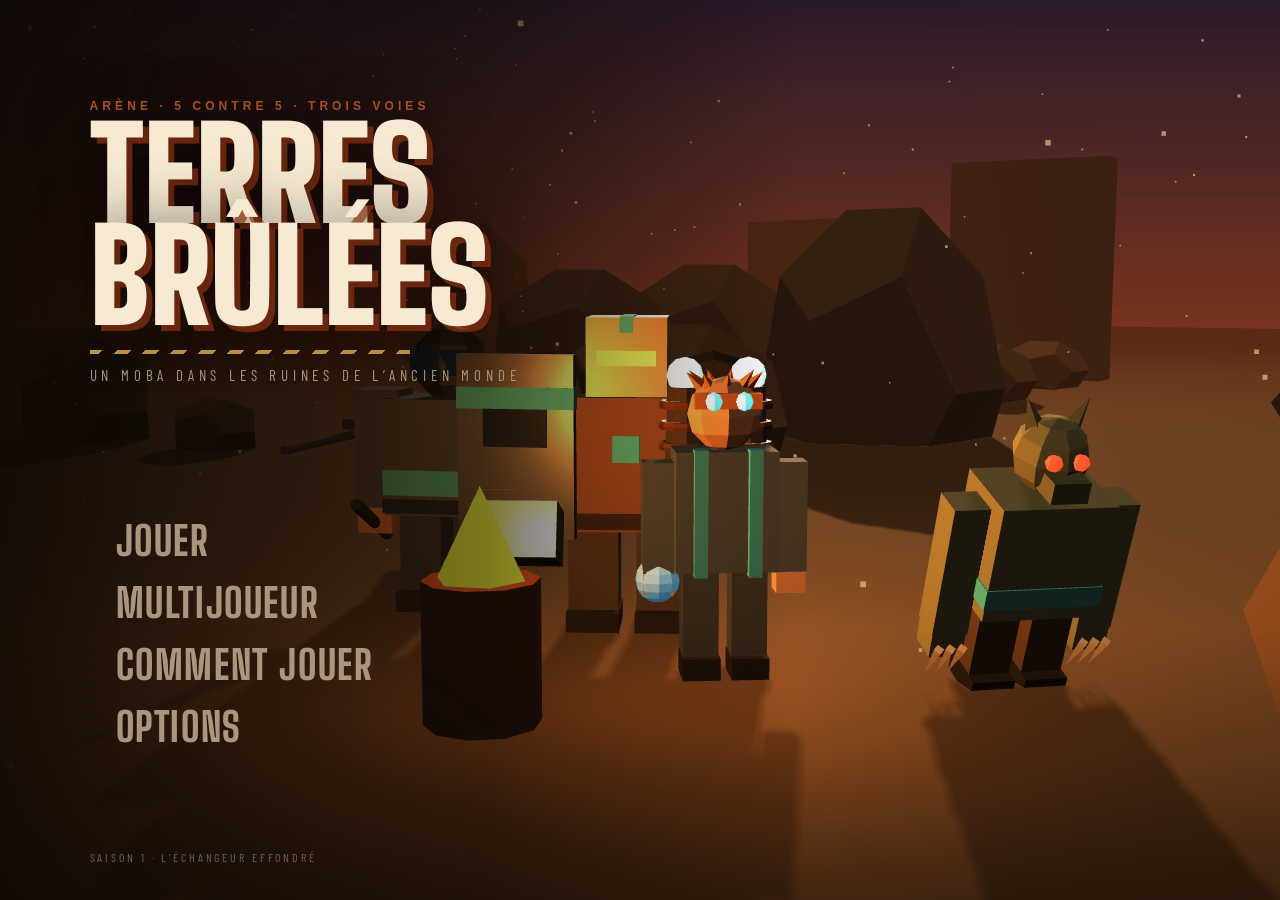
==== commit a3f79e17: "MOBA : multijoueur en ligne jusqu'à dix joueurs - Salon : liste des parties ouvertes, code à partage" ====
--- a/moba/index.html
+++ b/moba/index.html
@@ -19,6 +19,7 @@
         <div class="teams"><span class="b" id="killsBlue">0</span><span class="vs">⚔</span><span class="r" id="killsRed">0</span></div>
         <div class="me"><span data-tip="<b>Éliminations / Morts / Assistances</b>"><i class="ico k"></i><b id="kda">0 / 0 / 0</b></span><span data-tip="<b>Sbires et monstres achevés</b>"><i class="ico cs"></i><b id="cs">0</b></span><span><i class="ico clk"></i><b id="clock">00:00</b></span></div>
       </div>
+      <div id="netInfo" class="hidden"></div>
       <div id="feed"></div>
     </div>
     <div id="objectives"></div>
@@ -61,6 +62,7 @@
       </div>
       <nav class="mainNav">
         <a data-go="select"><span>Jouer</span><small>Partie contre l’IA</small></a>
+        <a data-go="multi"><span>Multijoueur</span><small>Avec vos amis, en ligne</small></a>
         <a data-go="howto"><span>Comment jouer</span><small>Voies, jungle, objets</small></a>
         <a data-go="options"><span>Options</span><small>Son, caméra, touches</small></a>
       </nav>
@@ -83,6 +85,44 @@
 
     <div id="screenVersus" class="screen hidden"><div id="versus"></div></div>
 
+    <div id="screenMulti" class="screen hidden dim">
+      <div class="panel wide">
+        <div class="panelTitle">Multijoueur</div>
+        <div id="mpStatus" class="mpStatus"></div><a class="btn small ghost hidden" id="mpRetry">Réessayer</a>
+        <div class="setting"><span class="lbl">Votre pseudo</span><input id="mpNick" class="txt" maxlength="16" placeholder="Survivant" autocomplete="off" spellcheck="false"></div>
+        <div class="mpCols">
+          <div class="mpCol">
+            <h3>Héberger</h3>
+            <p>Créez un salon, choisissez votre place et lancez quand vos amis sont prêts. Votre navigateur fait tourner la partie : les places vides sont tenues par des bots.</p>
+            <a class="btn primary" id="mpHost">Créer un salon</a>
+          </div>
+          <div class="mpCol">
+            <h3>Rejoindre</h3>
+            <div id="mpList"></div>
+            <div class="mpCodeRow"><input id="mpCode" class="txt" maxlength="8" placeholder="Code du salon" autocomplete="off" spellcheck="false"><a class="btn" id="mpJoin">Rejoindre</a></div>
+          </div>
+        </div>
+        <div class="actions"><a class="btn ghost" data-go="main">Retour</a></div>
+      </div>
+    </div>
+
+    <div id="screenLobby" class="screen hidden">
+      <div class="selShade"></div>
+      <div class="lobHead">
+        <div class="kicker">Salon en ligne</div>
+        <div class="lobTitle">Code <b id="lobCode"></b> <a class="btn small ghost" id="lobCopy">Copier</a></div>
+        <div id="lobWho"></div>
+      </div>
+      <div class="lobTeams"><div class="lobTeam blue" id="lobBlue"></div><div class="lobTeam red" id="lobRed"></div></div>
+      <div class="lobSide"><div class="lbl">Votre héros</div><div id="lobHeroes"></div><div id="lobWait"></div></div>
+      <div class="selFoot">
+        <a class="btn ghost" id="lobLeave">Quitter le salon</a>
+        <div class="pickBox"><span class="lbl">Bots</span><div class="seg" id="lobDiff"></div><span id="lobCount"></span></div>
+        <span id="lobWaitHost" class="lobWaitHost">L’hôte lancera la partie</span>
+        <a class="btn primary" id="lobStart">Lancer la partie</a>
+      </div>
+    </div>
+
     <div id="screenHowto" class="screen hidden dim">
       <div class="panel xwide"><div class="panelTitle">Comment jouer</div><div id="howtoBody"></div><div class="actions"><a class="btn ghost" data-go="back">Retour</a></div></div>
     </div>
@@ -103,7 +143,7 @@
     </div>
 
     <div id="screenPause" class="screen hidden dim">
-      <div class="panel narrow"><div class="panelTitle">Pause</div>
+      <div class="panel narrow"><div class="panelTitle">Pause</div><p id="pauseNote" class="pauseNote hidden">Partie en ligne : le jeu continue pendant que ce menu est ouvert.</p>
         <nav class="mainNav small"><a id="btnResume"><span>Reprendre</span></a><a data-go="howto"><span>Comment jouer</span></a><a data-go="options"><span>Options</span></a><a id="btnQuit"><span>Abandonner</span></a></nav>
       </div>
     </div>
@@ -128,6 +168,7 @@
   <script src="js/audio.js"></script>
   <script src="js/bot.js"></script>
   <script src="js/game.js"></script>
+  <script src="js/net.js"></script>
   <script src="js/render3d.js"></script>
   <script src="js/input.js"></script>
   <script src="js/ui.js"></script>
--- a/moba/css/style.css
+++ b/moba/css/style.css
@@ -283,3 +283,56 @@
 #endText { text-align: center; color: var(--dim); font-size: 18px; margin: 0 0 14px; }
 #endStats { display: flex; flex-direction: column; gap: 10px; }
 @media (max-width: 1300px) { #statPanel { display: none; } #heroInfo { width: 40vw; } #stage { width: 28vw; } #shop { width: 96vw; } }
+
+/* ---------- Multijoueur ---------- */
+.btn.small { padding: 5px 14px; font-size: 13px; }
+.btn.off { opacity: 0.4; pointer-events: none; }
+input.txt { background: #0c0906; border: 1px solid var(--brass-lo); color: var(--ink); font-family: var(--font); font-size: 17px; padding: 7px 10px; width: 240px; outline: none; user-select: text; }
+input.txt:focus { border-color: var(--brass-hi); }
+.mpStatus { display: inline-flex; align-items: center; gap: 8px; font-size: 15px; color: var(--dim); margin: 2px 12px 8px 0; line-height: 1.4; }
+.mpStatus i { width: 9px; height: 9px; border-radius: 50%; background: var(--brass); flex: none; animation: mpPulse 1.2s infinite; }
+.mpStatus.ready i { background: var(--ok); animation: none; } .mpStatus.none i { background: var(--red); animation: none; }
+.mpStatus code { color: var(--brass-hi); font-family: ui-monospace, monospace; font-size: 13px; background: #0c0906; padding: 1px 5px; }
+@keyframes mpPulse { 50% { opacity: 0.3; } }
+.mpCols { display: grid; grid-template-columns: 1fr 1.25fr; gap: 26px; margin-top: 16px; }
+.mpCol h3 { font-family: var(--display); font-size: 24px; text-transform: uppercase; margin: 0 0 8px; color: var(--brass-hi); letter-spacing: 0.04em; }
+.mpCol p { color: var(--dim); font-size: 16px; line-height: 1.45; margin: 0 0 16px; }
+#mpList { display: flex; flex-direction: column; gap: 6px; max-height: 210px; overflow-y: auto; margin-bottom: 12px; }
+#mpList .empty { color: var(--faint); font-size: 15px; padding: 10px 0; }
+.mpGame { display: grid; grid-template-columns: 1fr auto auto auto; gap: 12px; align-items: center; padding: 8px 10px; background: rgba(255,220,160,0.03); border: 1px solid var(--edge); }
+.mpGame b { font-weight: 600; overflow: hidden; text-overflow: ellipsis; white-space: nowrap; }
+.mpGame .code { font-family: ui-monospace, monospace; color: var(--brass-hi); letter-spacing: 0.1em; }
+.mpGame .n { color: var(--dim); font-size: 14px; } .mpGame.started { opacity: 0.6; }
+.mpCodeRow { display: flex; gap: 8px; } .mpCodeRow input { width: 170px; text-transform: uppercase; letter-spacing: 0.12em; }
+.pauseNote { color: var(--brass-hi); font-size: 15px; margin: -4px 0 12px; }
+.lobHead { position: absolute; left: 3vw; top: 3.5vh; right: 3vw; }
+.lobTitle { font-family: var(--display); font-size: 40px; font-weight: 900; text-transform: uppercase; display: flex; align-items: center; gap: 14px; }
+.lobTitle b { color: var(--brass-hi); letter-spacing: 0.12em; font-family: ui-monospace, 'Courier New', monospace; font-size: 34px; }
+#lobWho { color: var(--dim); font-size: 16px; margin-top: 2px; }
+.lobTeams { position: absolute; left: 3vw; top: 17vh; bottom: 15vh; width: 58vw; display: grid; grid-template-columns: 1fr 1fr; gap: 20px; }
+.lobTeam { display: flex; flex-direction: column; gap: 8px; }
+.lobTeam .th { font-family: var(--display); font-size: 26px; font-weight: 800; text-transform: uppercase; padding-bottom: 4px; border-bottom: 2px solid; }
+.lobTeam.blue .th { color: var(--blue); border-color: var(--blue); } .lobTeam.red .th { color: var(--red); border-color: var(--red); }
+.ls { display: grid; grid-template-columns: 96px 54px 1fr; align-items: center; gap: 12px; padding: 6px 10px; min-height: 66px; background: rgba(18,13,9,0.85); border: 1px solid var(--edge); cursor: pointer; }
+.ls:hover { border-color: var(--brass-lo); } .ls.taken { cursor: default; background: rgba(36,26,18,0.92); } .ls.me { border-color: var(--brass-hi); box-shadow: inset 0 0 0 1px var(--brass-hi); cursor: pointer; }
+.ls .rl { font-size: 14px; letter-spacing: 0.1em; text-transform: uppercase; color: var(--dim); }
+.ls .pp canvas { width: 50px; height: 50px; display: block; border-radius: 50%; border: 2px solid var(--brass-lo); }
+.lobTeam.red .ls .pp canvas { border-color: #7a2014; } .lobTeam.blue .ls .pp canvas { border-color: #164f6a; }
+.ls .who b { display: block; font-size: 19px; font-weight: 600; } .ls .who small { color: var(--dim); font-size: 14px; }
+.ls:not(.taken) .who small { color: var(--faint); }
+.lobSide { position: absolute; right: 3vw; top: 17vh; width: 32vw; }
+#lobHeroes { display: grid; grid-template-columns: repeat(4, 1fr); gap: 10px; margin-top: 8px; }
+.lh { position: relative; cursor: pointer; border: 2px solid #0a0705; box-shadow: 0 0 0 1px var(--brass-lo); background: #1a120c; }
+.lh canvas { width: 100%; display: block; aspect-ratio: 1; }
+.lh span { position: absolute; left: 0; right: 0; bottom: 0; padding: 2px 4px; font-size: 13px; text-transform: uppercase; letter-spacing: 0.06em; background: linear-gradient(transparent, rgba(0,0,0,0.85)); text-align: center; }
+.lh:hover { box-shadow: 0 0 0 1px var(--brass-hi); } .lh.sel { box-shadow: 0 0 0 2px var(--brass-hi), 0 0 16px rgba(240,200,120,0.45); }
+.lh.taken { opacity: 0.3; cursor: not-allowed; filter: grayscale(1); }
+#lobWait { margin-top: 12px; color: var(--dim); font-size: 15px; }
+#lobCount { color: var(--dim); font-size: 15px; }
+#lobDiff a.off { pointer-events: none; opacity: 0.55; } #lobDiff a.off.on { opacity: 1; }
+.lobWaitHost { color: var(--brass-hi); font-size: 16px; letter-spacing: 0.1em; text-transform: uppercase; }
+#netInfo { font-size: 13px; color: var(--dim); text-align: right; padding: 2px 4px; display: flex; align-items: center; justify-content: flex-end; gap: 6px; }
+#netInfo i { width: 8px; height: 8px; border-radius: 50%; background: var(--ok); } #netInfo i.mid { background: var(--brass-hi); } #netInfo i.bad { background: var(--red); }
+.sbTeam em.nick { color: var(--brass-hi); font-style: normal; }
+.af .nm em { font-style: normal; color: var(--brass-hi); }
+@media (max-width: 1100px) { .lobTeams { width: 94vw; bottom: auto; } .lobSide { display: none; } .mpCols { grid-template-columns: 1fr; } }
